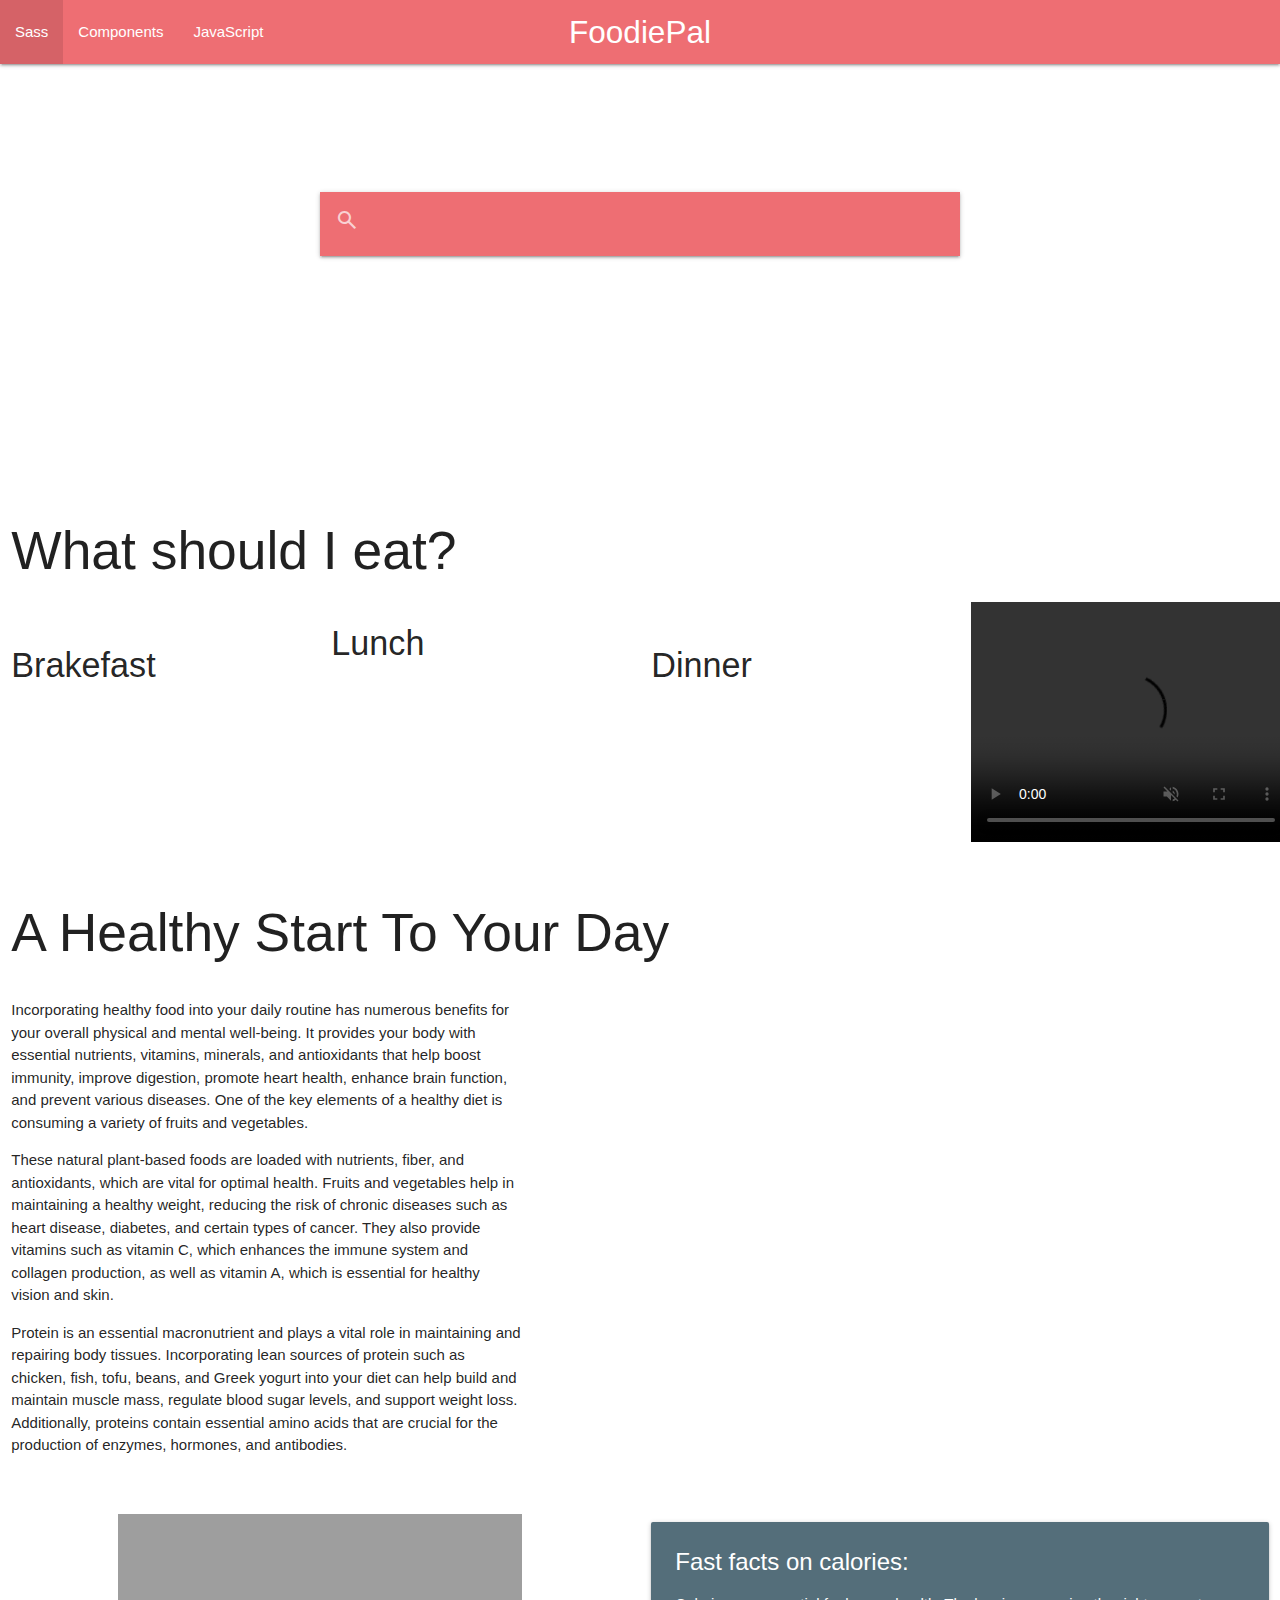
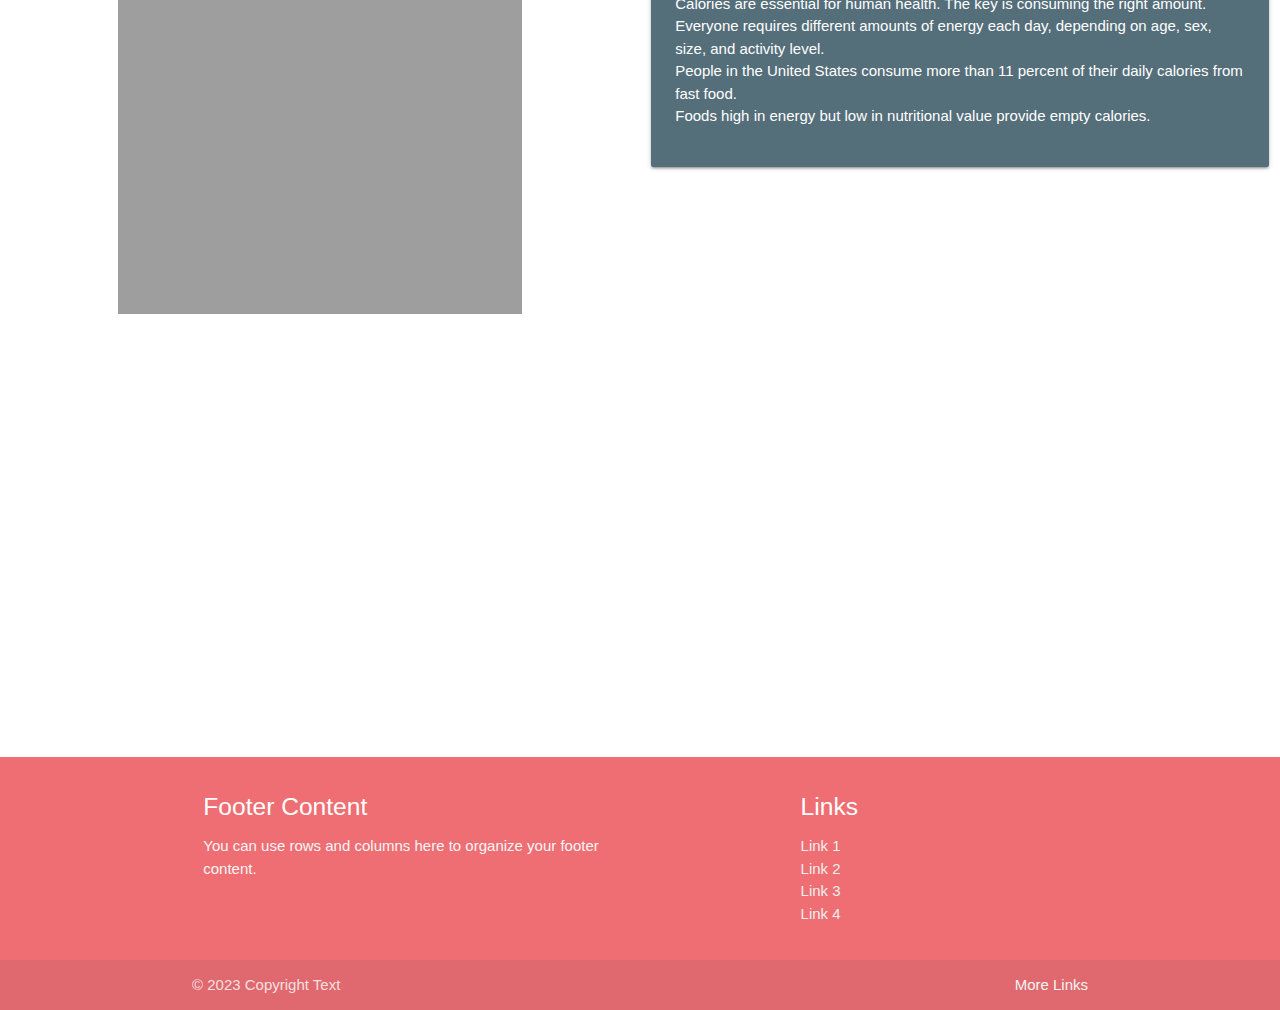
==== index.html @ bba94188 "fixed html mistake when push" ====
<!DOCTYPE html>
<html lang="en">
  <head>
    <meta charset="UTF-8" />
    <meta http-equiv="X-UA-Compatible" content="IE=edge" />
    <meta name="viewport" content="width=device-width, initial-scale=1.0" />
    <title>FoodiePal</title>
    <link
      rel="stylesheet"
      href="https://cdnjs.cloudflare.com/ajax/libs/materialize/1.0.0/css/materialize.min.css"
    />
    <link rel="stylesheet" href="https://fonts.googleapis.com/css2?family=Material+Symbols+Outlined:opsz,wght,FILL,GRAD@48,400,0,0" />
    <link
      rel="stylesheet"
      href="https://cdn.jsdelivr.net/npm/uikit@3.16.22/dist/css/uikit.min.css"
    />
    <link rel="stylesheet" href="./assets/css/style.css" />
  </head>
  <body>
    <!-- Header -->
    <header>
      <nav>
        <div class="nav-wrapper">
          <a href="#" class="brand-logo center">FoodiePal</a>
          <ul id="nav-mobile" class="left hide-on-med-and-down">
            <li><a href="sass.html">Sass</a></li>
            <li><a href="badges.html">Components</a></li>
            <li><a href="collapsible.html">JavaScript</a></li>
          </ul>
        </div>
      </nav>

    </header>
    <!-- Main -->
    <main>
     
      
<!-- Parallax number 1 -->
    <div class="parallax">
      <section class="custom-container">
        <div class="nav-container">
            <nav>
              <div class="nav-wrapper">
                <form>
                  <div class="input-field">
                    <input id="search" type="search" required>
                    <label class="label-icon" for="search"><i class="material-icons"><span class="material-symbols-outlined">
                      search
                      </span></i></label>
                    <i class="material-icons"><span class="material-symbols-outlined">
                      close
                      </span></i>
                  </div>
                </form>
              </div>
            </nav>
          </div>           
          </section>
    </div>
    <br>


<!-- Video -->
<article class="row custom-container-video">
  <div class="col s12 card-title">
    <h2>What should I eat?</h2>
  </div>

  
    <div class="col l3 ">
    <div class="card-image card-small">
      <a href="https://www.simplyrecipes.com/search?q=omelet"><img src="./assets/image/egg-omelette-with-peppers-2021-12-11-01-07-14-utc.jpg" alt=""></a>
    </div> 
    <div class="card-title">
    <h4>Brakefast</h4>   
  </div>  
    </div>

    <div class="col l3 ">
      <div class="card-title">
        <h4>Lunch</h4>   
      </div>
      <div class="card-image card-small">
        <a href="https://www.simplyrecipes.com/search?q=grilled+chicken+bowl+"><img src="./assets/image/grain-and-grilled-chicken-bowl-for-lunch-2023-03-28-22-58-30-utc.jpg" alt=""></a>
      </div>        
      </div>

    <div class="col l3 ">
      <div class="card-image card-small">
        <a href="https://www.simplyrecipes.com/search?q=chana+masala"><img src="./assets/image/chana-masala-chole-choley-2021-08-28-07-00-50-utc.jpg" alt=""></a>
      </div>
      <div class="card-title">
        <h4>Dinner</h4>   
      </div>
      </div>
      
  <div class="col l3">
    <video width="320" height="240" autoplay muted controls loop>
      <source src="./assets/video/video_preview_h264.mp4" type="video/mp4">
    Your browser does not support the video tag.
    </video>
  </div>
  </article>

    <!-- Article Healthy Food -->
<article class="row">
  <div class="col s12">
    <h2>A Healthy Start To Your Day</h2>
  </div>
  <div class="col s5">
    <p> Incorporating healthy food into your daily routine has numerous benefits for your overall physical and mental well-being. It provides your body with essential nutrients, vitamins, minerals, and antioxidants that help boost immunity, improve digestion, promote heart health, enhance brain function, and prevent various diseases. One of the key elements of a healthy diet is consuming a variety of fruits and vegetables.</p> 
      <p>These natural plant-based foods are loaded with nutrients, fiber, and antioxidants, which are vital for optimal health. Fruits and vegetables help in maintaining a healthy weight, reducing the risk of chronic diseases such as heart disease, diabetes, and certain types of cancer. They also provide vitamins such as vitamin C, which enhances the immune system and collagen production, as well as vitamin A, which is essential for healthy vision and skin.</p>
      
      <p>Protein is an essential macronutrient and plays a vital role in maintaining and repairing body tissues. Incorporating lean sources of protein such as chicken, fish, tofu, beans, and Greek yogurt into your diet can help build and maintain muscle mass, regulate blood sugar levels, and support weight loss. Additionally, proteins contain essential amino acids that are crucial for the production of enzymes, hormones, and antibodies.</p>
  </div>
  <div class="col s6">
<img src="./assets/image/healthy-food-varietes-of-green-healthy-food-veget-2022-12-11-23-53-23-utc.jpg" alt="">
  </div>
  
</article>

<br>

<!-- Carrousell Section -->
<section class="row custom-carrusell-container">
<div class="slider col s12 m4">
  <ul class="slides">
    <li>
      <img id="sliderImg1El" src="#"> <!-- random image -->
      <div class="caption center-align">
        <h2>Calories:</h2>
        <h3 id="calImg1El" class="light grey-text text-lighten-3">Here's our small slogan.</h3>
      </div>
    </li>
    <li>
      <img id="sliderImg2El" src="#"> <!-- random image -->
      <div class="caption left-align">
        <h2>Calories:</h2>
        <h3 id="calImg2El" class="light grey-text text-lighten-3">Here's our small slogan.</h3>
      </div>
    </li>
    <li>
      <img id="sliderImg3El" src="#"> <!-- random image -->
      <div class="caption right-align">
        <h2>Calories:</h2>
        <h3 id="calImg3El" class="light grey-text text-lighten-3">Here's our small slogan.</h3>
      </div>
    </li>
    <li>
      <img id="sliderImg4El" src="#"> <!-- random image -->
      <div class="caption center-align">
        <h2>Calories:</h2>
        <h3 id="calImg4El" class="light grey-text text-lighten-5">Here's our small slogan.</h3>
      </div>
    </li>
  </ul>
</div>


  <div class="col s12 m6 l6" >
    <div class="card blue-grey darken-1">
      <div class="card-content white-text">
        <span class="card-title">Fast facts on calories:</span>
        <ul>
          <li>Calories are essential for human health. The key is consuming the right amount.</li>
          <li>Everyone requires different amounts of energy each day, depending on age, sex, size, and activity level.</li>
          <li>People in the United States consume more than 11 percent of their daily calories from fast food.</li>
          <li>Foods high in energy but low in nutritional value provide empty calories.</li>
        </ul>
      </div>
     
    </div>
  </div>

</section>
 
<br>

<!-- Parallax number 2 -->
<div class="parallax2"></div>

<!-- Footer -->   

      <footer class="page-footer">
        <div class="container">
          <div class="row">
            <div class="col l6 s12">
              <h5 class="white-text">Footer Content</h5>
              <p class="grey-text text-lighten-4">You can use rows and columns here to organize your footer content.</p>
            </div>
            <div class="col l4 offset-l2 s12">
              <h5 class="white-text">Links</h5>
              <ul>
                <li><a class="grey-text text-lighten-3" href="#!">Link 1</a></li>
                <li><a class="grey-text text-lighten-3" href="#!">Link 2</a></li>
                <li><a class="grey-text text-lighten-3" href="#!">Link 3</a></li>
                <li><a class="grey-text text-lighten-3" href="#!">Link 4</a></li>
              </ul>
            </div>
          </div>
        </div>
        <div class="footer-copyright">
          <div class="container">
          © 2023 Copyright Text
          <a class="grey-text text-lighten-4 right" href="#!">More Links</a>
          </div>
        </div>
      </footer>    

    <!--JavaScript-->
    <script src="https://cdnjs.cloudflare.com/ajax/libs/materialize/1.0.0/js/materialize.min.js"></script>
    <script
      src="https://cdnjs.cloudflare.com/ajax/libs/jquery/3.7.0/jquery.min.js"
      integrity="sha512-3gJwYpMe3QewGELv8k/BX9vcqhryRdzRMxVfq6ngyWXwo03GFEzjsUm8Q7RZcHPHksttq7/GFoxjCVUjkjvPdw=="
      crossorigin="anonymous"
      referrerpolicy="no-referrer"
    ></script>
    <script src="./assets/js/jquery.js"></script>
  </body>
</html>
---- assets/css/style.css ----
.parallax {
  position: relative;
  background-image: url("../image/oktoberfest-food-sausage-beer-and-bretzel-2022-02-08-22-39-27-utc.jpg");  
  background-attachment: fixed;
  background-position: center;
  background-repeat: no-repeat;
  background-size: cover;
  min-height: 400px;
 
}
.parallax2 {
  
  background-image: url("../image/greek-village-salad-horiatiki-with-feta-cheese-ol-2021-08-28-02-42-04-utc.jpg");  
  background-attachment: fixed;
  background-position: center;
  background-repeat: no-repeat;
  background-size: cover;
  min-height: 400px;
}

.nav-container {
  width: 50%;
  position: absolute;
  z-index: 1;
  margin-top: 10%;
 
}

.custom-container {
  display: flex;
  justify-content: center;
  
  
}

.custom-carrusell-container{
  display: flex;
  flex-wrap: wrap;
  justify-content: center;
}




@media only screen and (max-device-width: 1366px) {
  .parallax-container {
    background-attachment: scroll;
  }
}
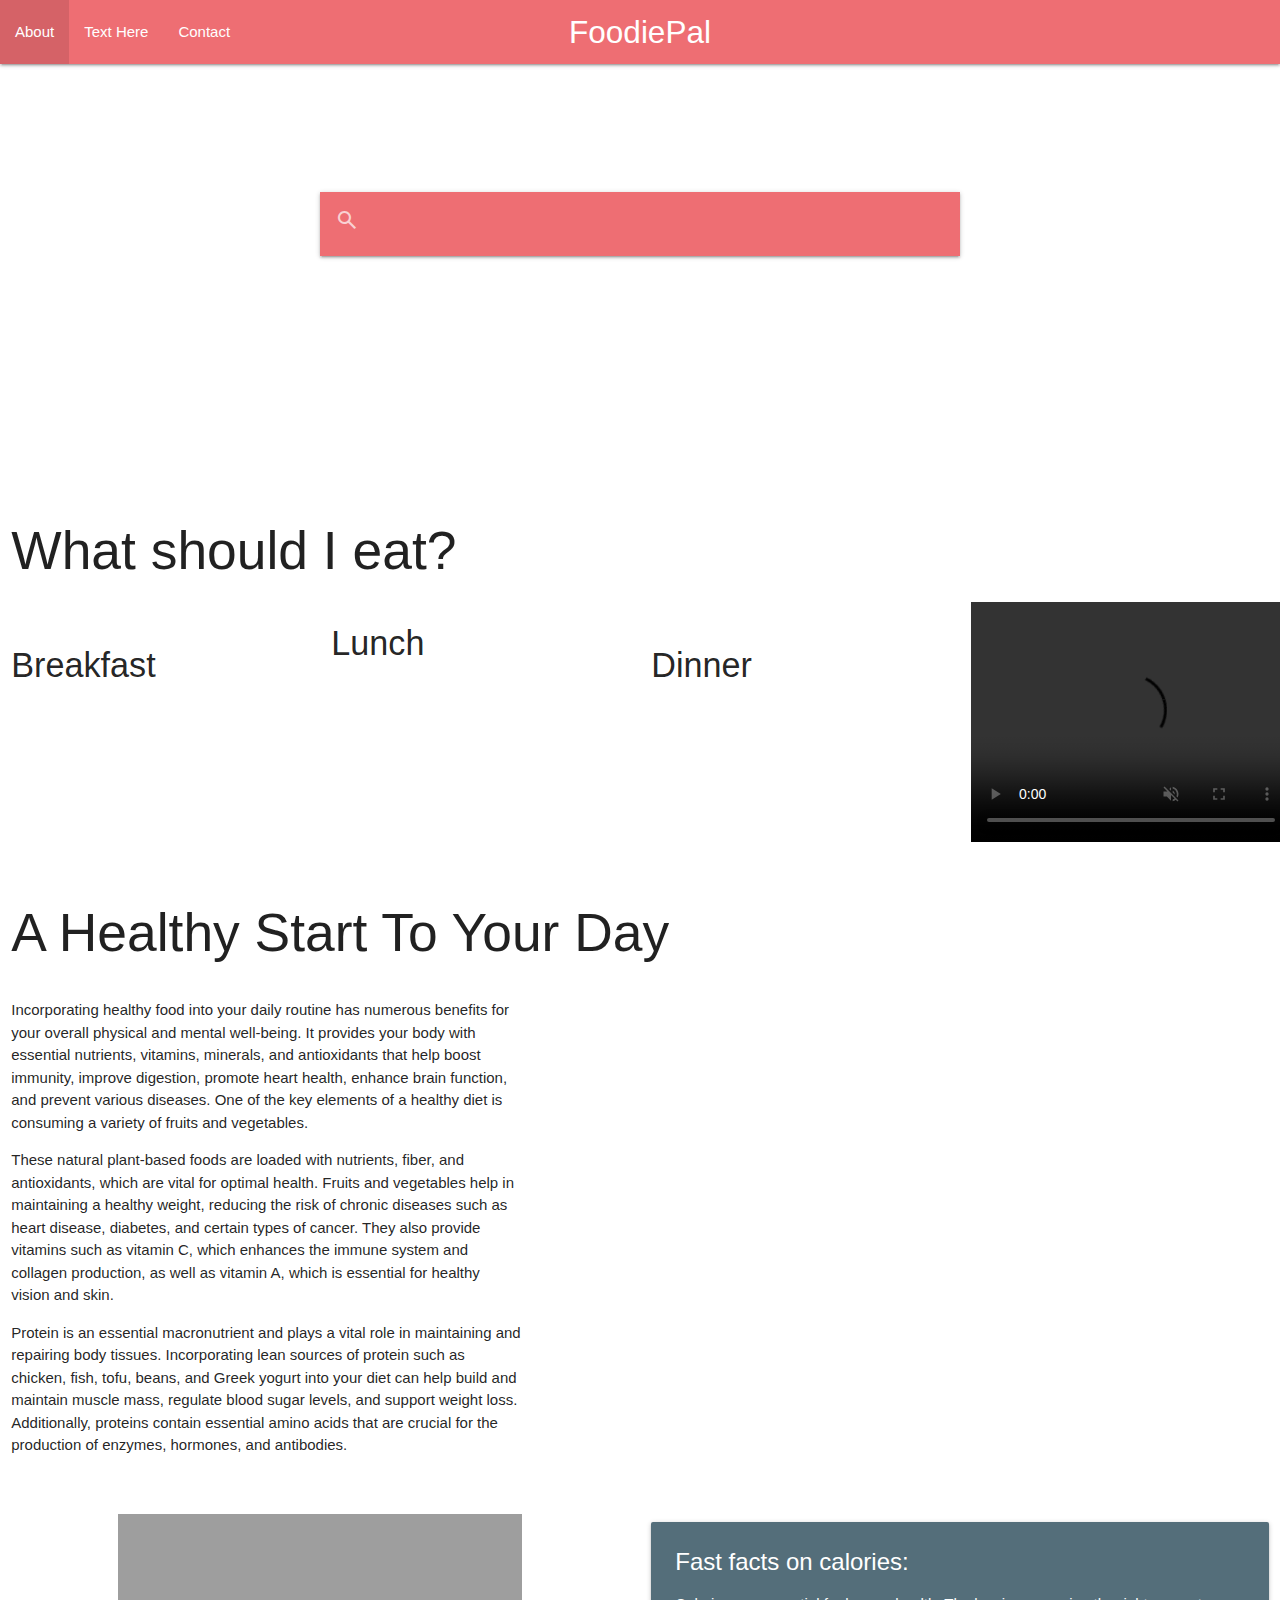
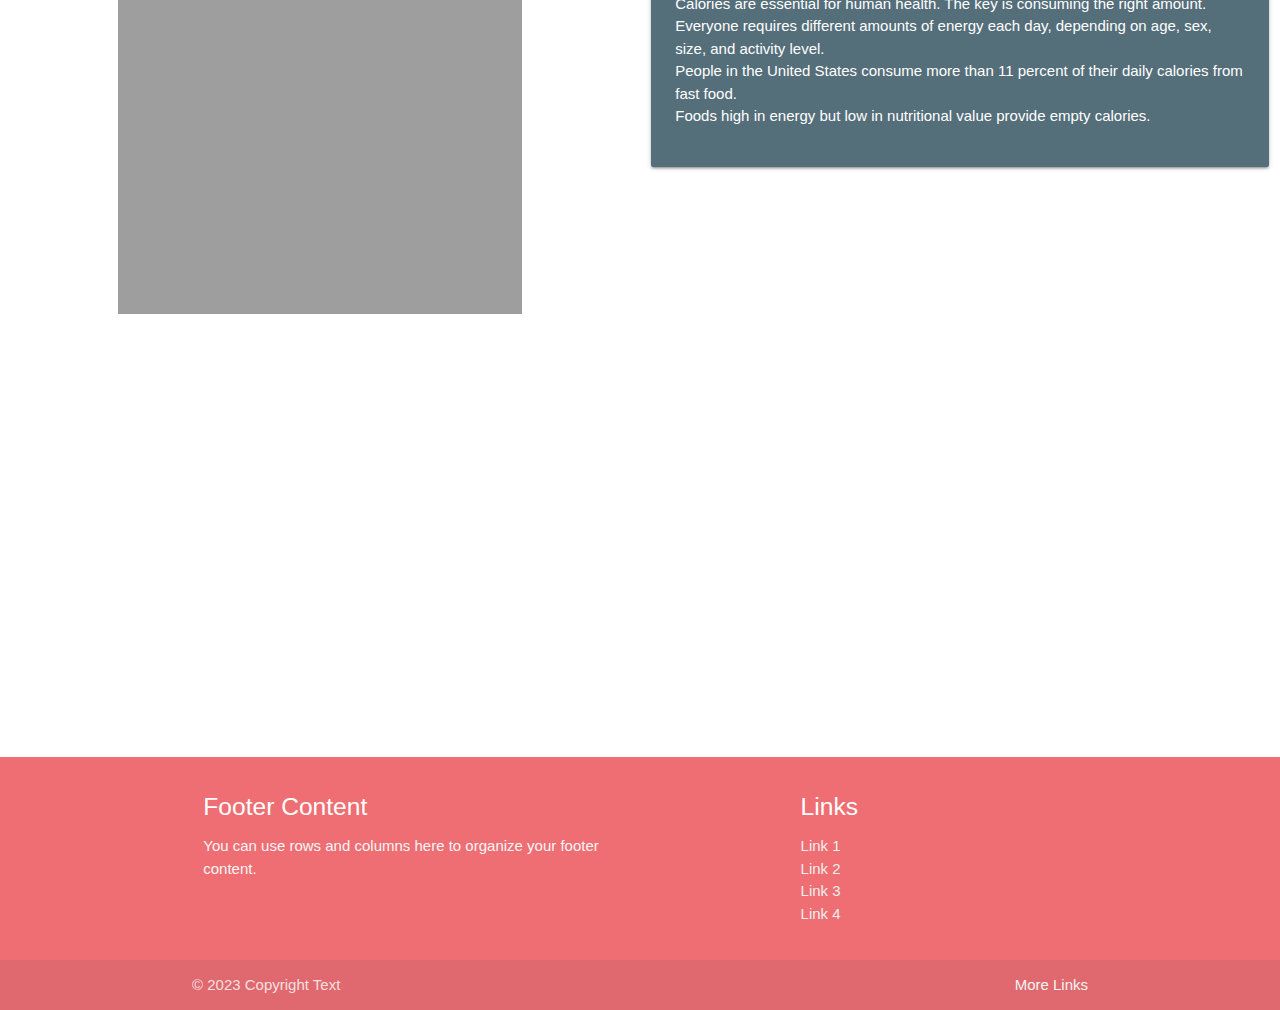
==== commit ab22e673: "save work" ====
--- a/index.html
+++ b/index.html
@@ -17,204 +17,205 @@
     <link rel="stylesheet" href="./assets/css/style.css" />
   </head>
   <body>
-    <!-- Header -->
-    <header>
-      <nav>
-        <div class="nav-wrapper">
-          <a href="#" class="brand-logo center">FoodiePal</a>
-          <ul id="nav-mobile" class="left hide-on-med-and-down">
-            <li><a href="sass.html">Sass</a></li>
-            <li><a href="badges.html">Components</a></li>
-            <li><a href="collapsible.html">JavaScript</a></li>
+      <!-- Header -->
+      <header>
+        <nav>
+          <div class="nav-wrapper">
+            <a href="#" class="brand-logo center">FoodiePal</a>
+            <ul id="nav-mobile" class="left hide-on-med-and-down">
+              <li><a href="about.html">About</a></li>
+              <li><a href="#">Text Here</a></li>
+              <li><a href="#contact">Contact</a></li>
+            </ul>
+          </div>
+        </nav>
+  
+      </header>
+      <!-- Main -->
+      <main>
+       
+        
+  <!-- Parallax number 1 -->
+      <div class="parallax">
+        <section class="custom-container">
+          <div class="nav-container">
+              <nav>
+                <div class="nav-wrapper">
+                  <form>
+                    <div class="input-field">
+                      <input id="search" type="search" required>
+                      <label class="label-icon" for="search"><i class="material-icons"><span class="material-symbols-outlined">
+                        search
+                        </span></i></label>
+                      <i class="material-icons"><span class="material-symbols-outlined">
+                        close
+                        </span></i>
+                    </div>
+                  </form>
+                </div>
+              </nav>
+            </div>           
+            </section>
+      </div>
+      <br>
+  
+  
+  <!-- Video -->
+  <article class="row custom-container-video">
+    <div class="col s12 card-title">
+      <h2>What should I eat?</h2>
+    </div>
+  
+    
+      <div class="col l3 ">
+      <div class="card-image card-small">
+        <a href="https://www.simplyrecipes.com/search?q=omelet"><img src="./assets/image/egg-omelette-with-peppers-2021-12-11-01-07-14-utc.jpg" alt=""></a>
+      </div> 
+      <div class="card-title">
+      <h4>Breakfast</h4>   
+    </div>  
+      </div>
+  
+      <div class="col l3 ">
+        <div class="card-title">
+          <h4>Lunch</h4>   
+        </div>
+        <div class="card-image card-small">
+          <a href="https://www.simplyrecipes.com/search?q=grilled+chicken+bowl+"><img src="./assets/image/grain-and-grilled-chicken-bowl-for-lunch-2023-03-28-22-58-30-utc.jpg" alt=""></a>
+        </div>        
+        </div>
+  
+      <div class="col l3 ">
+        <div class="card-image card-small">
+          <a href="https://www.simplyrecipes.com/search?q=chana+masala"><img src="./assets/image/chana-masala-chole-choley-2021-08-28-07-00-50-utc.jpg" alt=""></a>
+        </div>
+        <div class="card-title">
+          <h4>Dinner</h4>   
+        </div>
+        </div>
+        
+    <div class="col l3">
+      <video width="320" height="240" autoplay muted controls loop>
+        <source src="./assets/video/video_preview_h264.mp4" type="video/mp4">
+      Your browser does not support the video tag.
+      </video>
+    </div>
+    </article>
+  
+      <!-- Article Healthy Food -->
+  <article class="row">
+    <div class="col s12">
+      <h2>A Healthy Start To Your Day</h2>
+    </div>
+    <div class="col s5">
+      <p> Incorporating healthy food into your daily routine has numerous benefits for your overall physical and mental well-being. It provides your body with essential nutrients, vitamins, minerals, and antioxidants that help boost immunity, improve digestion, promote heart health, enhance brain function, and prevent various diseases. One of the key elements of a healthy diet is consuming a variety of fruits and vegetables.</p> 
+        <p>These natural plant-based foods are loaded with nutrients, fiber, and antioxidants, which are vital for optimal health. Fruits and vegetables help in maintaining a healthy weight, reducing the risk of chronic diseases such as heart disease, diabetes, and certain types of cancer. They also provide vitamins such as vitamin C, which enhances the immune system and collagen production, as well as vitamin A, which is essential for healthy vision and skin.</p>
+        
+        <p>Protein is an essential macronutrient and plays a vital role in maintaining and repairing body tissues. Incorporating lean sources of protein such as chicken, fish, tofu, beans, and Greek yogurt into your diet can help build and maintain muscle mass, regulate blood sugar levels, and support weight loss. Additionally, proteins contain essential amino acids that are crucial for the production of enzymes, hormones, and antibodies.</p>
+    </div>
+    <div class="col s6">
+  <img src="./assets/image/healthy-food-varietes-of-green-healthy-food-veget-2022-12-11-23-53-23-utc.jpg" alt="">
+    </div>
+    
+  </article>
+  
+  <br>
+  
+  <!-- Carrousell Section -->
+  <section class="row custom-carrusell-container">
+  <div class="slider col s12 m4">
+    <ul class="slides">
+      <li>
+        <img id="sliderImg1El" src="#"> <!-- random image -->
+        <div class="caption center-align">
+          <h2>Calories:</h2>
+          <h3 id="calImg1El" class="light grey-text text-lighten-3">Here's our small slogan.</h3>
+        </div>
+      </li>
+      <li>
+        <img id="sliderImg2El" src="#"> <!-- random image -->
+        <div class="caption left-align">
+          <h2>Calories:</h2>
+          <h3 id="calImg2El" class="light grey-text text-lighten-3">Here's our small slogan.</h3>
+        </div>
+      </li>
+      <li>
+        <img id="sliderImg3El" src="#"> <!-- random image -->
+        <div class="caption right-align">
+          <h2>Calories:</h2>
+          <h3 id="calImg3El" class="light grey-text text-lighten-3">Here's our small slogan.</h3>
+        </div>
+      </li>
+      <li>
+        <img id="sliderImg4El" src="#"> <!-- random image -->
+        <div class="caption center-align">
+          <h2>Calories:</h2>
+          <h3 id="calImg4El" class="light grey-text text-lighten-5">Here's our small slogan.</h3>
+        </div>
+      </li>
+    </ul>
+  </div>
+  
+  
+    <div class="col s12 m6 l6" >
+      <div class="card blue-grey darken-1">
+        <div class="card-content white-text">
+          <span class="card-title">Fast facts on calories:</span>
+          <ul>
+            <li>Calories are essential for human health. The key is consuming the right amount.</li>
+            <li>Everyone requires different amounts of energy each day, depending on age, sex, size, and activity level.</li>
+            <li>People in the United States consume more than 11 percent of their daily calories from fast food.</li>
+            <li>Foods high in energy but low in nutritional value provide empty calories.</li>
           </ul>
         </div>
-      </nav>
-
-    </header>
-    <!-- Main -->
-    <main>
-     
-      
-<!-- Parallax number 1 -->
-    <div class="parallax">
-      <section class="custom-container">
-        <div class="nav-container">
-            <nav>
-              <div class="nav-wrapper">
-                <form>
-                  <div class="input-field">
-                    <input id="search" type="search" required>
-                    <label class="label-icon" for="search"><i class="material-icons"><span class="material-symbols-outlined">
-                      search
-                      </span></i></label>
-                    <i class="material-icons"><span class="material-symbols-outlined">
-                      close
-                      </span></i>
-                  </div>
-                </form>
+       
+      </div>
+    </div>
+  
+  </section>
+   
+  <br>
+  
+  <!-- Parallax number 2 -->
+  <div class="parallax2"></div>
+  
+  <!-- Footer -->   
+  
+        <footer class="page-footer">
+          <div class="container">
+            <div class="row">
+              <div class="col l6 s12">
+                <h5 class="white-text">Footer Content</h5>
+                <p class="grey-text text-lighten-4">You can use rows and columns here to organize your footer content.</p>
               </div>
-            </nav>
-          </div>           
-          </section>
-    </div>
-    <br>
-
-
-<!-- Video -->
-<article class="row custom-container-video">
-  <div class="col s12 card-title">
-    <h2>What should I eat?</h2>
-  </div>
-
-  
-    <div class="col l3 ">
-    <div class="card-image card-small">
-      <a href="https://www.simplyrecipes.com/search?q=omelet"><img src="./assets/image/egg-omelette-with-peppers-2021-12-11-01-07-14-utc.jpg" alt=""></a>
-    </div> 
-    <div class="card-title">
-    <h4>Brakefast</h4>   
-  </div>  
-    </div>
-
-    <div class="col l3 ">
-      <div class="card-title">
-        <h4>Lunch</h4>   
-      </div>
-      <div class="card-image card-small">
-        <a href="https://www.simplyrecipes.com/search?q=grilled+chicken+bowl+"><img src="./assets/image/grain-and-grilled-chicken-bowl-for-lunch-2023-03-28-22-58-30-utc.jpg" alt=""></a>
-      </div>        
-      </div>
-
-    <div class="col l3 ">
-      <div class="card-image card-small">
-        <a href="https://www.simplyrecipes.com/search?q=chana+masala"><img src="./assets/image/chana-masala-chole-choley-2021-08-28-07-00-50-utc.jpg" alt=""></a>
-      </div>
-      <div class="card-title">
-        <h4>Dinner</h4>   
-      </div>
-      </div>
-      
-  <div class="col l3">
-    <video width="320" height="240" autoplay muted controls loop>
-      <source src="./assets/video/video_preview_h264.mp4" type="video/mp4">
-    Your browser does not support the video tag.
-    </video>
-  </div>
-  </article>
-
-    <!-- Article Healthy Food -->
-<article class="row">
-  <div class="col s12">
-    <h2>A Healthy Start To Your Day</h2>
-  </div>
-  <div class="col s5">
-    <p> Incorporating healthy food into your daily routine has numerous benefits for your overall physical and mental well-being. It provides your body with essential nutrients, vitamins, minerals, and antioxidants that help boost immunity, improve digestion, promote heart health, enhance brain function, and prevent various diseases. One of the key elements of a healthy diet is consuming a variety of fruits and vegetables.</p> 
-      <p>These natural plant-based foods are loaded with nutrients, fiber, and antioxidants, which are vital for optimal health. Fruits and vegetables help in maintaining a healthy weight, reducing the risk of chronic diseases such as heart disease, diabetes, and certain types of cancer. They also provide vitamins such as vitamin C, which enhances the immune system and collagen production, as well as vitamin A, which is essential for healthy vision and skin.</p>
-      
-      <p>Protein is an essential macronutrient and plays a vital role in maintaining and repairing body tissues. Incorporating lean sources of protein such as chicken, fish, tofu, beans, and Greek yogurt into your diet can help build and maintain muscle mass, regulate blood sugar levels, and support weight loss. Additionally, proteins contain essential amino acids that are crucial for the production of enzymes, hormones, and antibodies.</p>
-  </div>
-  <div class="col s6">
-<img src="./assets/image/healthy-food-varietes-of-green-healthy-food-veget-2022-12-11-23-53-23-utc.jpg" alt="">
-  </div>
-  
-</article>
-
-<br>
-
-<!-- Carrousell Section -->
-<section class="row custom-carrusell-container">
-<div class="slider col s12 m4">
-  <ul class="slides">
-    <li>
-      <img id="sliderImg1El" src="#"> <!-- random image -->
-      <div class="caption center-align">
-        <h2>Calories:</h2>
-        <h3 id="calImg1El" class="light grey-text text-lighten-3">Here's our small slogan.</h3>
-      </div>
-    </li>
-    <li>
-      <img id="sliderImg2El" src="#"> <!-- random image -->
-      <div class="caption left-align">
-        <h2>Calories:</h2>
-        <h3 id="calImg2El" class="light grey-text text-lighten-3">Here's our small slogan.</h3>
-      </div>
-    </li>
-    <li>
-      <img id="sliderImg3El" src="#"> <!-- random image -->
-      <div class="caption right-align">
-        <h2>Calories:</h2>
-        <h3 id="calImg3El" class="light grey-text text-lighten-3">Here's our small slogan.</h3>
-      </div>
-    </li>
-    <li>
-      <img id="sliderImg4El" src="#"> <!-- random image -->
-      <div class="caption center-align">
-        <h2>Calories:</h2>
-        <h3 id="calImg4El" class="light grey-text text-lighten-5">Here's our small slogan.</h3>
-      </div>
-    </li>
-  </ul>
-</div>
-
-
-  <div class="col s12 m6 l6" >
-    <div class="card blue-grey darken-1">
-      <div class="card-content white-text">
-        <span class="card-title">Fast facts on calories:</span>
-        <ul>
-          <li>Calories are essential for human health. The key is consuming the right amount.</li>
-          <li>Everyone requires different amounts of energy each day, depending on age, sex, size, and activity level.</li>
-          <li>People in the United States consume more than 11 percent of their daily calories from fast food.</li>
-          <li>Foods high in energy but low in nutritional value provide empty calories.</li>
-        </ul>
-      </div>
-     
-    </div>
-  </div>
-
-</section>
- 
-<br>
-
-<!-- Parallax number 2 -->
-<div class="parallax2"></div>
-
-<!-- Footer -->   
-
-      <footer class="page-footer">
-        <div class="container">
-          <div class="row">
-            <div class="col l6 s12">
-              <h5 class="white-text">Footer Content</h5>
-              <p class="grey-text text-lighten-4">You can use rows and columns here to organize your footer content.</p>
-            </div>
-            <div class="col l4 offset-l2 s12">
-              <h5 class="white-text">Links</h5>
-              <ul>
-                <li><a class="grey-text text-lighten-3" href="#!">Link 1</a></li>
-                <li><a class="grey-text text-lighten-3" href="#!">Link 2</a></li>
-                <li><a class="grey-text text-lighten-3" href="#!">Link 3</a></li>
-                <li><a class="grey-text text-lighten-3" href="#!">Link 4</a></li>
-              </ul>
+              <div class="col l4 offset-l2 s12">
+                <h5 class="white-text">Links</h5>
+                <ul>
+                  <li><a class="grey-text text-lighten-3" href="#!">Link 1</a></li>
+                  <li><a class="grey-text text-lighten-3" href="#!">Link 2</a></li>
+                  <li><a class="grey-text text-lighten-3" href="#!">Link 3</a></li>
+                  <li><a class="grey-text text-lighten-3" href="#!">Link 4</a></li>
+                </ul>
+              </div>
             </div>
           </div>
-        </div>
-        <div class="footer-copyright">
-          <div class="container">
-          © 2023 Copyright Text
-          <a class="grey-text text-lighten-4 right" href="#!">More Links</a>
+          <div class="footer-copyright">
+            <div class="container">
+            © 2023 Copyright Text
+            <a class="grey-text text-lighten-4 right" href="#!">More Links</a>
+            </div>
           </div>
-        </div>
-      </footer>    
-
-    <!--JavaScript-->
-    <script src="https://cdnjs.cloudflare.com/ajax/libs/materialize/1.0.0/js/materialize.min.js"></script>
-    <script
-      src="https://cdnjs.cloudflare.com/ajax/libs/jquery/3.7.0/jquery.min.js"
-      integrity="sha512-3gJwYpMe3QewGELv8k/BX9vcqhryRdzRMxVfq6ngyWXwo03GFEzjsUm8Q7RZcHPHksttq7/GFoxjCVUjkjvPdw=="
-      crossorigin="anonymous"
-      referrerpolicy="no-referrer"
-    ></script>
-    <script src="./assets/js/jquery.js"></script>
+        </footer>    
+  
+      <!--JavaScript-->
+      <script src="https://cdnjs.cloudflare.com/ajax/libs/materialize/1.0.0/js/materialize.min.js"></script>
+      <script
+        src="https://cdnjs.cloudflare.com/ajax/libs/jquery/3.7.0/jquery.min.js"
+        integrity="sha512-3gJwYpMe3QewGELv8k/BX9vcqhryRdzRMxVfq6ngyWXwo03GFEzjsUm8Q7RZcHPHksttq7/GFoxjCVUjkjvPdw=="
+        crossorigin="anonymous"
+        referrerpolicy="no-referrer"
+      ></script>
+      <script src="./assets/js/jquery.js"></script>
+      <script src="./assets/js/script.js"></script>
   </body>
 </html>
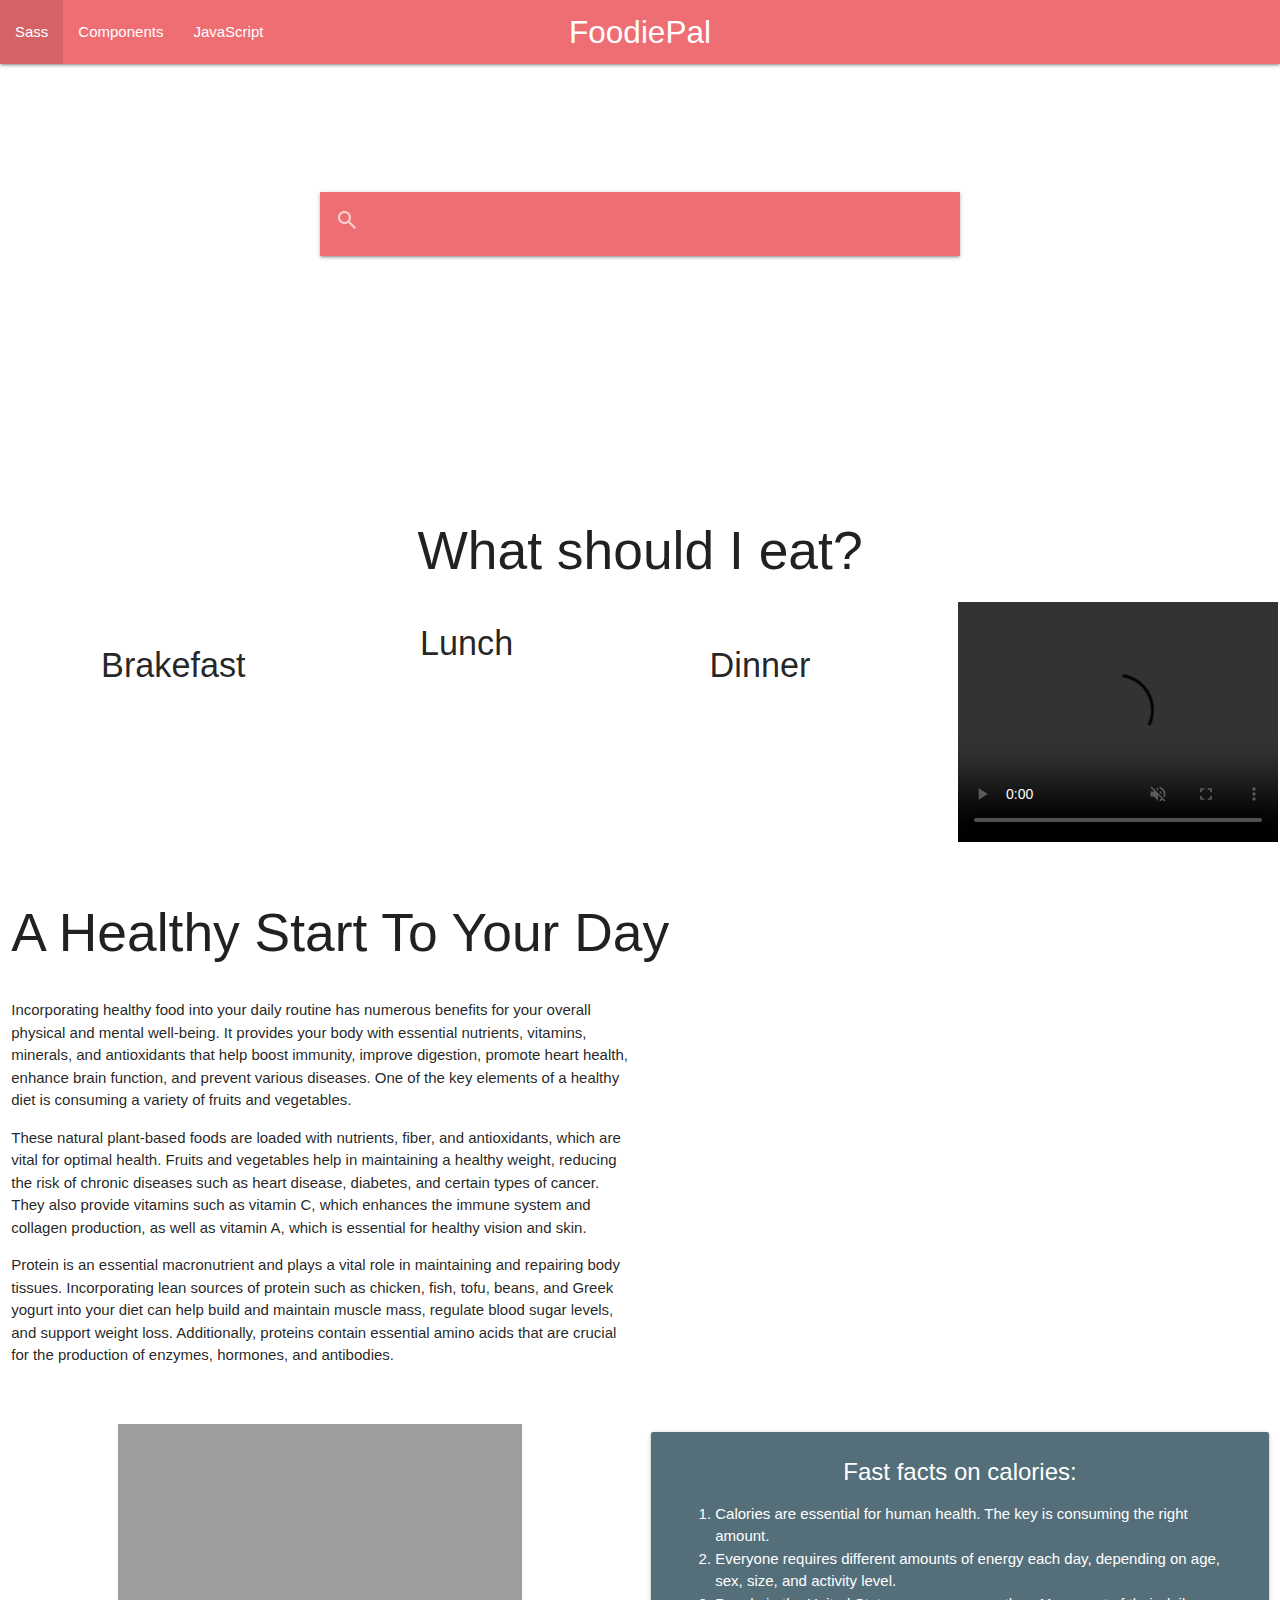
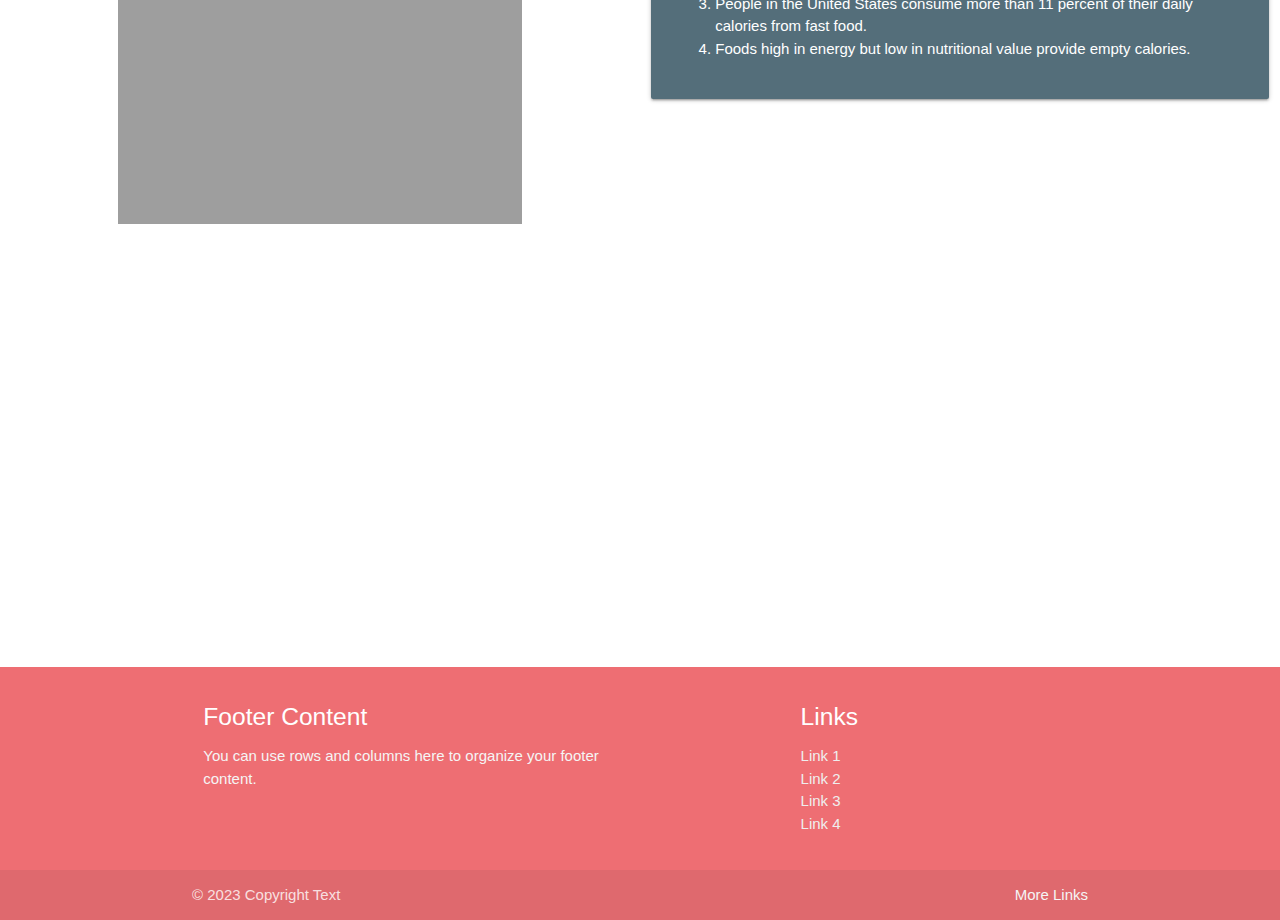
==== commit 8ad04b04: "Merge pull request #22 from JulioBermudez/feature/jb" ====
--- a/index.html
+++ b/index.html
@@ -2,14 +2,17 @@
 <html lang="en">
   <head>
     <meta charset="UTF-8" />
-    <meta http-equiv="X-UA-Compatible" content="IE=edge" />
+    <meta http-equiv="X-UA-Compatible" content="IE=,chrome=1" />
     <meta name="viewport" content="width=device-width, initial-scale=1.0" />
     <title>FoodiePal</title>
     <link
       rel="stylesheet"
       href="https://cdnjs.cloudflare.com/ajax/libs/materialize/1.0.0/css/materialize.min.css"
     />
-    <link rel="stylesheet" href="https://fonts.googleapis.com/css2?family=Material+Symbols+Outlined:opsz,wght,FILL,GRAD@48,400,0,0" />
+    <link
+      rel="stylesheet"
+      href="https://fonts.googleapis.com/css2?family=Material+Symbols+Outlined:opsz,wght,FILL,GRAD@48,400,0,0"
+    />
     <link
       rel="stylesheet"
       href="https://cdn.jsdelivr.net/npm/uikit@3.16.22/dist/css/uikit.min.css"
@@ -17,205 +20,468 @@
     <link rel="stylesheet" href="./assets/css/style.css" />
   </head>
   <body>
-      <!-- Header -->
-      <header>
-        <nav>
-          <div class="nav-wrapper">
-            <a href="#" class="brand-logo center">FoodiePal</a>
-            <ul id="nav-mobile" class="left hide-on-med-and-down">
-              <li><a href="about.html">About</a></li>
-              <li><a href="#">Text Here</a></li>
-              <li><a href="#contact">Contact</a></li>
-            </ul>
-          </div>
-        </nav>
-  
-      </header>
-      <!-- Main -->
-      <main>
-       
-        
-  <!-- Parallax number 1 -->
+    <!-- Header -->
+    <header>
+      <nav>
+        <div class="nav-wrapper">
+          <a href="./index.html" class="brand-logo center">FoodiePal</a>
+          <ul id="nav-mobile" class="left hide-on-med-and-down">
+            <li><a href="sass.html">Sass</a></li>
+            <li><a href="badges.html">Components</a></li>
+            <li><a href="collapsible.html">JavaScript</a></li>
+          </ul>
+        </div>
+      </nav>
+    </header>
+    <!-- Main -->
+    <main>
+      <!-- Parallax number 1 -->
       <div class="parallax">
         <section class="custom-container">
-          <div class="nav-container">
-              <nav>
-                <div class="nav-wrapper">
-                  <form>
-                    <div class="input-field">
-                      <input id="search" type="search" required>
-                      <label class="label-icon" for="search"><i class="material-icons"><span class="material-symbols-outlined">
-                        search
-                        </span></i></label>
-                      <i class="material-icons"><span class="material-symbols-outlined">
-                        close
-                        </span></i>
-                    </div>
-                  </form>
-                </div>
-              </nav>
-            </div>           
-            </section>
+          <div class="nav-container container">
+            <nav>
+              <div class="nav-wrapper">
+                <form id="formId">
+                  <div class="input-field">
+                    <input id="inputTxt" type="search" required />
+                    <label class="label-icon" for="search"
+                      ><i class="material-icons"
+                        ><span class="material-symbols-outlined">
+                          search
+                        </span></i
+                      ></label
+                    >
+                    <i class="material-icons"
+                      ><span class="material-symbols-outlined"> close </span></i
+                    >
+                  </div>
+                </form>
+              </div>
+            </nav>
+          </div>
+        </section>
       </div>
-      <br>
-  
-  
-  <!-- Video -->
-  <article class="row custom-container-video">
-    <div class="col s12 card-title">
-      <h2>What should I eat?</h2>
-    </div>
-  
-    
-      <div class="col l3 ">
-      <div class="card-image card-small">
-        <a href="https://www.simplyrecipes.com/search?q=omelet"><img src="./assets/image/egg-omelette-with-peppers-2021-12-11-01-07-14-utc.jpg" alt=""></a>
-      </div> 
-      <div class="card-title">
-      <h4>Breakfast</h4>   
-    </div>  
+      <br />
+
+      <!-- Video with 3 cards-->
+      <article class="row custom-container-video hide-container">
+        <div class="col s12 m12 l12 xl12 card-title">
+          <h2>What should I eat?</h2>
+        </div>
+
+        <div class="container col s12 m3 l3 xl3">
+          <div class="card-image card-small">
+            <a href="https://www.simplyrecipes.com/search?q=omelet"
+              ><img
+                src="./assets/image/egg-omelette-with-peppers-2021-12-11-01-07-14-utc.jpg"
+                alt=""
+            /></a>
+          </div>
+          <div class="card-title">
+            <h4>Brakefast</h4>
+          </div>
+        </div>
+
+        <div class="container col s12 m3 l3 xl2">
+          <div class="card-title">
+            <h4>Lunch</h4>
+          </div>
+          <div class="card-image card-small">
+            <a
+              href="https://www.simplyrecipes.com/search?q=grilled+chicken+bowl+"
+              ><img
+                src="./assets/image/grain-and-grilled-chicken-bowl-for-lunch-2023-03-28-22-58-30-utc.jpg"
+                alt=""
+            /></a>
+          </div>
+        </div>
+
+        <div class="container col s12 m3 l3 xl3">
+          <div class="card-image card-small">
+            <a href="https://www.simplyrecipes.com/search?q=chana+masala"
+              ><img
+                src="./assets/image/chana-masala-chole-choley-2021-08-28-07-00-50-utc.jpg"
+                alt=""
+            /></a>
+          </div>
+          <div class="card-title">
+            <h4>Dinner</h4>
+          </div>
+        </div>
+
+        <div class="container col s10 m3 l3 xl3">
+          <video width="320" height="240" autoplay muted controls loop>
+            <source
+              src="./assets/video/video_preview_h264.mp4"
+              type="video/mp4"
+            />
+            Your browser does not support the video tag.
+          </video>
+        </div>
+      </article>
+
+      <!-- Article Healthy Food -->
+      <article class="row hide-container">
+        <div class="col s12 m12 l12 xl12">
+          <h2>A Healthy Start To Your Day</h2>
+        </div>
+        <div class="col s12 m12 l12 xl6">
+          <p>
+            Incorporating healthy food into your daily routine has numerous
+            benefits for your overall physical and mental well-being. It
+            provides your body with essential nutrients, vitamins, minerals, and
+            antioxidants that help boost immunity, improve digestion, promote
+            heart health, enhance brain function, and prevent various diseases.
+            One of the key elements of a healthy diet is consuming a variety of
+            fruits and vegetables.
+          </p>
+          <p>
+            These natural plant-based foods are loaded with nutrients, fiber,
+            and antioxidants, which are vital for optimal health. Fruits and
+            vegetables help in maintaining a healthy weight, reducing the risk
+            of chronic diseases such as heart disease, diabetes, and certain
+            types of cancer. They also provide vitamins such as vitamin C, which
+            enhances the immune system and collagen production, as well as
+            vitamin A, which is essential for healthy vision and skin.
+          </p>
+
+          <p>
+            Protein is an essential macronutrient and plays a vital role in
+            maintaining and repairing body tissues. Incorporating lean sources
+            of protein such as chicken, fish, tofu, beans, and Greek yogurt into
+            your diet can help build and maintain muscle mass, regulate blood
+            sugar levels, and support weight loss. Additionally, proteins
+            contain essential amino acids that are crucial for the production of
+            enzymes, hormones, and antibodies.
+          </p>
+        </div>
+        <div class="col s12 m12 l12 xl6">
+          <img
+            src="./assets/image/healthy-food-varietes-of-green-healthy-food-veget-2022-12-11-23-53-23-utc.jpg"
+            alt=""
+          />
+        </div>
+      </article>
+
+      <br />
+
+      <!-- Carrousell Section -->
+      <section class="row custom-carrusell-container hide-container">
+        <div class="slider col s12 m4 l4 xl4">
+          <ul class="slides">
+            <li>
+              <img id="sliderImg1El" src="#" />
+              <!-- random image -->
+              <div class="caption center-align">
+                <h2>Calories:</h2>
+                <h3 id="calImg1El" class="light grey-text text-lighten-3">
+                  Here's our small slogan.
+                </h3>
+              </div>
+            </li>
+            <li>
+              <img id="sliderImg2El" src="#" />
+              <!-- random image -->
+              <div class="caption left-align">
+                <h2>Calories:</h2>
+                <h3 id="calImg2El" class="light grey-text text-lighten-3">
+                  Here's our small slogan.
+                </h3>
+              </div>
+            </li>
+            <li>
+              <img id="sliderImg3El" src="#" />
+              <!-- random image -->
+              <div class="caption right-align">
+                <h2>Calories:</h2>
+                <h3 id="calImg3El" class="light grey-text text-lighten-3">
+                  Here's our small slogan.
+                </h3>
+              </div>
+            </li>
+            <li>
+              <img id="sliderImg4El" src="#" />
+              <!-- random image -->
+              <div class="caption center-align">
+                <h2>Calories:</h2>
+                <h3 id="calImg4El" class="light grey-text text-lighten-5">
+                  Here's our small slogan.
+                </h3>
+              </div>
+            </li>
+          </ul>
+        </div>
+
+        <div class="col s12 m6 l6 xl6">
+          <div class="card blue-grey darken-1">
+            <div class="card-content white-text">
+              <span class="card-title">Fast facts on calories:</span>
+              <ol>
+                <li>
+                  Calories are essential for human health. The key is consuming
+                  the right amount.
+                </li>
+                <li>
+                  Everyone requires different amounts of energy each day,
+                  depending on age, sex, size, and activity level.
+                </li>
+                <li>
+                  People in the United States consume more than 11 percent of
+                  their daily calories from fast food.
+                </li>
+                <li>
+                  Foods high in energy but low in nutritional value provide
+                  empty calories.
+                </li>
+              </ol>
+            </div>
+          </div>
+        </div>
+      </section>
+
+      <br />
+
+      <!-- Hide Contain that will show after submit the search -->
+      <section id="card-container" class="row display-hide">
+        <div class="container col s12 m4 l3 xl2">
+          <div class="card-image card-small">
+            <img id="img-0" src="" alt="" />
+          </div>
+          <div class="card-title row">
+            <div class="col s12 margin-top">
+              <h4 id="name-0"></h4>
+            </div>
+            <ul class="col s12">
+              <li>
+                <h4>Cook Time: <span id="cookTime-0"></span></h4>
+              </li>
+            </ul>
+            <ul class="col s12">
+              <li>
+                <h4>Calories: <span id="calories-0"></span></h4>
+              </li>
+            </ul>
+            <ul class="col s12">
+              <li>
+                <h4>Servings: <span id="servings-0"></span></h4>
+              </li>
+            </ul>
+          </div>
+        </div>
+
+        <div class="container col s12 m4 l3 xl2">
+          <div class="card-image card-small">
+            <img id="img-1" src="" alt="" />
+          </div>
+          <div class="card-title row">
+            <div class="col s12 margin-top">
+              <h4 id="name-1"></h4>
+            </div>
+            <ul class="col s12">
+              <li>
+                <h4>Cook Time: <span id="cookTime-1"></span></h4>
+              </li>
+            </ul>
+            <ul class="col s12">
+              <li>
+                <h4>Calories: <span id="calories-1"></span></h4>
+              </li>
+            </ul>
+            <ul class="col s12">
+              <li>
+                <h4>Servings: <span id="servings-1"></span></h4>
+              </li>
+            </ul>
+          </div>
+        </div>
+
+        <div class="container col s12 m4 l3 xl2">
+          <div class="card-image card-small">
+            <img id="img-2" src="" alt="" />
+          </div>
+          <div class="card-title row">
+            <div class="col s12 margin-top">
+              <h4 id="name-2"></h4>
+            </div>
+            <ul class="col s12">
+              <li>
+                <h4>Cook Time: <span id="cookTime-2"></span></h4>
+              </li>
+            </ul>
+            <ul class="col s12">
+              <li>
+                <h4>Calories: <span id="calories-2"></span></h4>
+              </li>
+            </ul>
+            <ul class="col s12">
+              <li>
+                <h4>Servings: <span id="servings-2"></span></h4>
+              </li>
+            </ul>
+          </div>
+        </div>
+
+        <div class="container col s12 m4 l3 xl2">
+          <div class="card-image card-small">
+            <img id="img-3" src="" alt="" />
+          </div>
+          <div class="card-title row">
+            <div class="col s12 margin-top">
+              <h4 id="name-3"></h4>
+            </div>
+            <ul class="col s12">
+              <li>
+                <h4>Cook Time: <span id="cookTime-3"></span></h4>
+              </li>
+            </ul>
+            <ul class="col s12">
+              <li>
+                <h4>Calories: <span id="calories-3"></span></h4>
+              </li>
+            </ul>
+            <ul class="col s12">
+              <li>
+                <h4>Servings: <span id="servings-3"></span></h4>
+              </li>
+            </ul>
+          </div>
+        </div>
+
+        <div class="container col s12 m4 l3 xl2">
+          <div class="card-image card-small">
+            <img id="img-4" src="" alt="" />
+          </div>
+          <div class="card-title row">
+            <div class="col s12 margin-top">
+              <h4 id="name-4"></h4>
+            </div>
+            <ul class="col s12">
+              <li>
+                <h4>Cook Time: <span id="cookTime-4"></span></h4>
+              </li>
+            </ul>
+            <ul class="col s12">
+              <li>
+                <h4>Calories: <span id="calories-4"></span></h4>
+              </li>
+            </ul>
+            <ul class="col s12">
+              <li>
+                <h4>Servings: <span id="servings-4"></span></h4>
+              </li>
+            </ul>
+          </div>
+        </div>
+
+        <div class="container col s12 m4 l3 xl2">
+          <div class="card-image card-small">
+            <img id="img-5" src="" alt="" />
+          </div>
+          <div class="card-title row">
+            <div class="col s12 margin-top">
+              <h4 id="name-5"></h4>
+            </div>
+            <ul class="col s12">
+              <li>
+                <h4>Cook Time: <span id="cookTime-5"></span></h4>
+              </li>
+            </ul>
+            <ul class="col s12">
+              <li>
+                <h4>Calories: <span id="calories-5"></span></h4>
+              </li>
+            </ul>
+            <ul class="col s12">
+              <li>
+                <h4>Servings: <span id="servings-5"></span></h4>
+              </li>
+            </ul>
+          </div>
+        </div>
+      </section>
+
+      <section id="main-card-container" class="row container display-hide">
+        <div class="col s12">
+          <div class="card-image card-small">
+            <img id="imgBg-0" src="" alt="" />
+          </div>
+          <div class="card-title">
+            <div class="col s12 margin-top">
+              <h4 id="nameBg-0"></h4>
+            </div>
+            <ul class="col s4">
+              <li>Cook Time: <span id="cookTimeBg-0"></span></li>
+            </ul>
+            <ul class="col s4">
+              <li>Calories: <span id="caloriesBg-0"></span></li>
+            </ul>
+            <ul class="col s4">
+              <li>Servings: <span id="servingsBg-0"></span></li>
+            </ul>
+
+            <div class="row">
+              <h4>Ingredients:</h4>
+              <ol class="col s12" id="ingredientsList"></ol>
+            </div>
+
+            <br />
+
+            <article class="row">
+              <div class="col s12">
+                <h4 class="col s12">Description:</h4>
+                <p id="description"></p>
+              </div>
+              <div class="row right">
+                <h4 class="col s12">Steps:</h4>
+                <ol class="col s12" id="steps"></ol>
+              </div>
+            </article>
+          </div>
+        </div>
+      </section>
+      <!--------------------------------------------------------->
+
+      <!-- Parallax number 2 -->
+      <div class="parallax2 s12"></div>
+    </main>
+
+    <!-- Footer -->
+    <footer class="page-footer">
+      <div class="container">
+        <div class="row">
+          <div class="col l6 s12">
+            <h5 class="white-text">Footer Content</h5>
+            <p class="grey-text text-lighten-4">
+              You can use rows and columns here to organize your footer content.
+            </p>
+          </div>
+          <div class="col l4 offset-l2 s12">
+            <h5 class="white-text">Links</h5>
+            <ul>
+              <li><a class="grey-text text-lighten-3" href="#!">Link 1</a></li>
+              <li><a class="grey-text text-lighten-3" href="#!">Link 2</a></li>
+              <li><a class="grey-text text-lighten-3" href="#!">Link 3</a></li>
+              <li><a class="grey-text text-lighten-3" href="#!">Link 4</a></li>
+            </ul>
+          </div>
+        </div>
       </div>
-  
-      <div class="col l3 ">
-        <div class="card-title">
-          <h4>Lunch</h4>   
-        </div>
-        <div class="card-image card-small">
-          <a href="https://www.simplyrecipes.com/search?q=grilled+chicken+bowl+"><img src="./assets/image/grain-and-grilled-chicken-bowl-for-lunch-2023-03-28-22-58-30-utc.jpg" alt=""></a>
-        </div>        
-        </div>
-  
-      <div class="col l3 ">
-        <div class="card-image card-small">
-          <a href="https://www.simplyrecipes.com/search?q=chana+masala"><img src="./assets/image/chana-masala-chole-choley-2021-08-28-07-00-50-utc.jpg" alt=""></a>
-        </div>
-        <div class="card-title">
-          <h4>Dinner</h4>   
-        </div>
-        </div>
-        
-    <div class="col l3">
-      <video width="320" height="240" autoplay muted controls loop>
-        <source src="./assets/video/video_preview_h264.mp4" type="video/mp4">
-      Your browser does not support the video tag.
-      </video>
-    </div>
-    </article>
-  
-      <!-- Article Healthy Food -->
-  <article class="row">
-    <div class="col s12">
-      <h2>A Healthy Start To Your Day</h2>
-    </div>
-    <div class="col s5">
-      <p> Incorporating healthy food into your daily routine has numerous benefits for your overall physical and mental well-being. It provides your body with essential nutrients, vitamins, minerals, and antioxidants that help boost immunity, improve digestion, promote heart health, enhance brain function, and prevent various diseases. One of the key elements of a healthy diet is consuming a variety of fruits and vegetables.</p> 
-        <p>These natural plant-based foods are loaded with nutrients, fiber, and antioxidants, which are vital for optimal health. Fruits and vegetables help in maintaining a healthy weight, reducing the risk of chronic diseases such as heart disease, diabetes, and certain types of cancer. They also provide vitamins such as vitamin C, which enhances the immune system and collagen production, as well as vitamin A, which is essential for healthy vision and skin.</p>
-        
-        <p>Protein is an essential macronutrient and plays a vital role in maintaining and repairing body tissues. Incorporating lean sources of protein such as chicken, fish, tofu, beans, and Greek yogurt into your diet can help build and maintain muscle mass, regulate blood sugar levels, and support weight loss. Additionally, proteins contain essential amino acids that are crucial for the production of enzymes, hormones, and antibodies.</p>
-    </div>
-    <div class="col s6">
-  <img src="./assets/image/healthy-food-varietes-of-green-healthy-food-veget-2022-12-11-23-53-23-utc.jpg" alt="">
-    </div>
-    
-  </article>
-  
-  <br>
-  
-  <!-- Carrousell Section -->
-  <section class="row custom-carrusell-container">
-  <div class="slider col s12 m4">
-    <ul class="slides">
-      <li>
-        <img id="sliderImg1El" src="#"> <!-- random image -->
-        <div class="caption center-align">
-          <h2>Calories:</h2>
-          <h3 id="calImg1El" class="light grey-text text-lighten-3">Here's our small slogan.</h3>
-        </div>
-      </li>
-      <li>
-        <img id="sliderImg2El" src="#"> <!-- random image -->
-        <div class="caption left-align">
-          <h2>Calories:</h2>
-          <h3 id="calImg2El" class="light grey-text text-lighten-3">Here's our small slogan.</h3>
-        </div>
-      </li>
-      <li>
-        <img id="sliderImg3El" src="#"> <!-- random image -->
-        <div class="caption right-align">
-          <h2>Calories:</h2>
-          <h3 id="calImg3El" class="light grey-text text-lighten-3">Here's our small slogan.</h3>
-        </div>
-      </li>
-      <li>
-        <img id="sliderImg4El" src="#"> <!-- random image -->
-        <div class="caption center-align">
-          <h2>Calories:</h2>
-          <h3 id="calImg4El" class="light grey-text text-lighten-5">Here's our small slogan.</h3>
-        </div>
-      </li>
-    </ul>
-  </div>
-  
-  
-    <div class="col s12 m6 l6" >
-      <div class="card blue-grey darken-1">
-        <div class="card-content white-text">
-          <span class="card-title">Fast facts on calories:</span>
-          <ul>
-            <li>Calories are essential for human health. The key is consuming the right amount.</li>
-            <li>Everyone requires different amounts of energy each day, depending on age, sex, size, and activity level.</li>
-            <li>People in the United States consume more than 11 percent of their daily calories from fast food.</li>
-            <li>Foods high in energy but low in nutritional value provide empty calories.</li>
-          </ul>
-        </div>
-       
+      <div class="footer-copyright">
+        <div class="container">
+          © 2023 Copyright Text
+          <a class="grey-text text-lighten-4 right" href="#!">More Links</a>
+        </div>
       </div>
-    </div>
-  
-  </section>
-   
-  <br>
-  
-  <!-- Parallax number 2 -->
-  <div class="parallax2"></div>
-  
-  <!-- Footer -->   
-  
-        <footer class="page-footer">
-          <div class="container">
-            <div class="row">
-              <div class="col l6 s12">
-                <h5 class="white-text">Footer Content</h5>
-                <p class="grey-text text-lighten-4">You can use rows and columns here to organize your footer content.</p>
-              </div>
-              <div class="col l4 offset-l2 s12">
-                <h5 class="white-text">Links</h5>
-                <ul>
-                  <li><a class="grey-text text-lighten-3" href="#!">Link 1</a></li>
-                  <li><a class="grey-text text-lighten-3" href="#!">Link 2</a></li>
-                  <li><a class="grey-text text-lighten-3" href="#!">Link 3</a></li>
-                  <li><a class="grey-text text-lighten-3" href="#!">Link 4</a></li>
-                </ul>
-              </div>
-            </div>
-          </div>
-          <div class="footer-copyright">
-            <div class="container">
-            © 2023 Copyright Text
-            <a class="grey-text text-lighten-4 right" href="#!">More Links</a>
-            </div>
-          </div>
-        </footer>    
-  
-      <!--JavaScript-->
-      <script src="https://cdnjs.cloudflare.com/ajax/libs/materialize/1.0.0/js/materialize.min.js"></script>
-      <script
-        src="https://cdnjs.cloudflare.com/ajax/libs/jquery/3.7.0/jquery.min.js"
-        integrity="sha512-3gJwYpMe3QewGELv8k/BX9vcqhryRdzRMxVfq6ngyWXwo03GFEzjsUm8Q7RZcHPHksttq7/GFoxjCVUjkjvPdw=="
-        crossorigin="anonymous"
-        referrerpolicy="no-referrer"
-      ></script>
-      <script src="./assets/js/jquery.js"></script>
-      <script src="./assets/js/script.js"></script>
+    </footer>
+
+    <!--JavaScript-->
+    <script src="https://cdnjs.cloudflare.com/ajax/libs/materialize/1.0.0/js/materialize.min.js"></script>
+    <script
+      src="https://cdnjs.cloudflare.com/ajax/libs/jquery/3.7.0/jquery.min.js"
+      integrity="sha512-3gJwYpMe3QewGELv8k/BX9vcqhryRdzRMxVfq6ngyWXwo03GFEzjsUm8Q7RZcHPHksttq7/GFoxjCVUjkjvPdw=="
+      crossorigin="anonymous"
+      referrerpolicy="no-referrer"
+    ></script>
+    <script src="./assets/js/jquery.js"></script>
   </body>
 </html>
--- a/assets/css/style.css
+++ b/assets/css/style.css
@@ -1,19 +1,14 @@
-
-
-
 .parallax {
   position: relative;
-  background-image: url("../image/oktoberfest-food-sausage-beer-and-bretzel-2022-02-08-22-39-27-utc.jpg");  
+  background-image: url("../image/oktoberfest-food-sausage-beer-and-bretzel-2022-02-08-22-39-27-utc.jpg");
   background-attachment: fixed;
   background-position: center;
   background-repeat: no-repeat;
   background-size: cover;
   min-height: 400px;
- 
 }
 .parallax2 {
-  
-  background-image: url("../image/greek-village-salad-horiatiki-with-feta-cheese-ol-2021-08-28-02-42-04-utc.jpg");  
+  background-image: url("../image/greek-village-salad-horiatiki-with-feta-cheese-ol-2021-08-28-02-42-04-utc.jpg");
   background-attachment: fixed;
   background-position: center;
   background-repeat: no-repeat;
@@ -23,30 +18,73 @@
 
 .nav-container {
   width: 50%;
-  position: absolute;
+  position: relative;
   z-index: 1;
   margin-top: 10%;
- 
 }
 
 .custom-container {
   display: flex;
   justify-content: center;
-  
-  
 }
 
-.custom-carrusell-container{
+.custom-carrusell-container {
   display: flex;
   flex-wrap: wrap;
   justify-content: center;
 }
 
+.custom-container-video {
+  display: flex;
+  flex-wrap: wrap;
+  justify-content: space-evenly;
+}
+.custom-container-video h2,
+.card-title {
+  text-align: center;
+}
+
+.custom-img-div {
+  object-fit: cover;
+  height: 10px;
+}
+.display-hide {
+  display: none;
+}
+
+.display-show {
+  display: row;
+}
+.margin-top {
+  margin-top: 10px;
+}
 
 
+#icon {
+  width: 100%;
+}
+
+#card-container img {
+  object-fit: cover;
+  width: 300px;
+  height: 300px;
+  border-radius: 10px;
+}
+#ingredients li {
+  text-align: left;
+}
+#main-card-container img {
+  border-radius: 10px;
+}
+#card-container img:hover,#main-card-container img:hover {
+  cursor: pointer;
+
+  box-shadow: rgba(0, 0, 0, 0.4) 0px 2px 4px,
+    rgba(0, 0, 0, 0.3) 0px 7px 13px -3px, rgba(0, 0, 0, 0.2) 0px -3px 0px inset;
+}
 
 @media only screen and (max-device-width: 1366px) {
   .parallax-container {
     background-attachment: scroll;
   }
-}+}
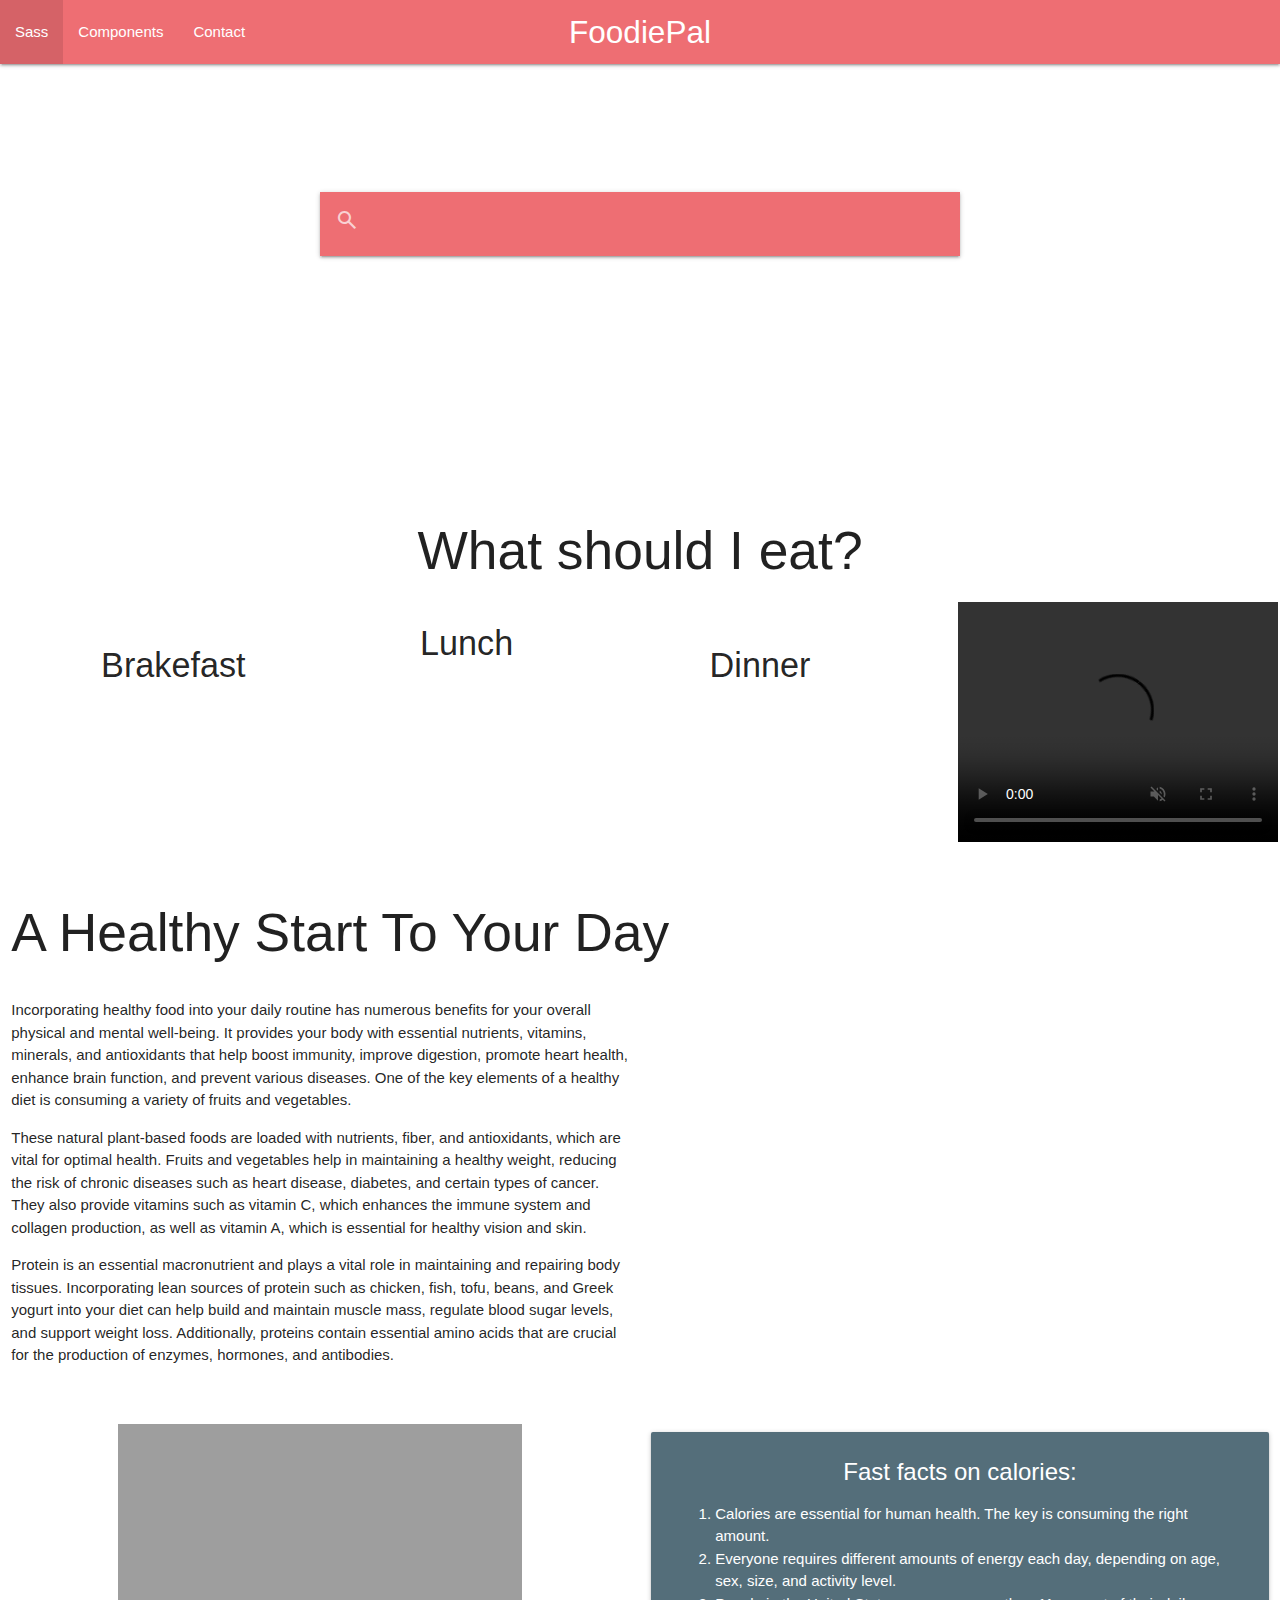
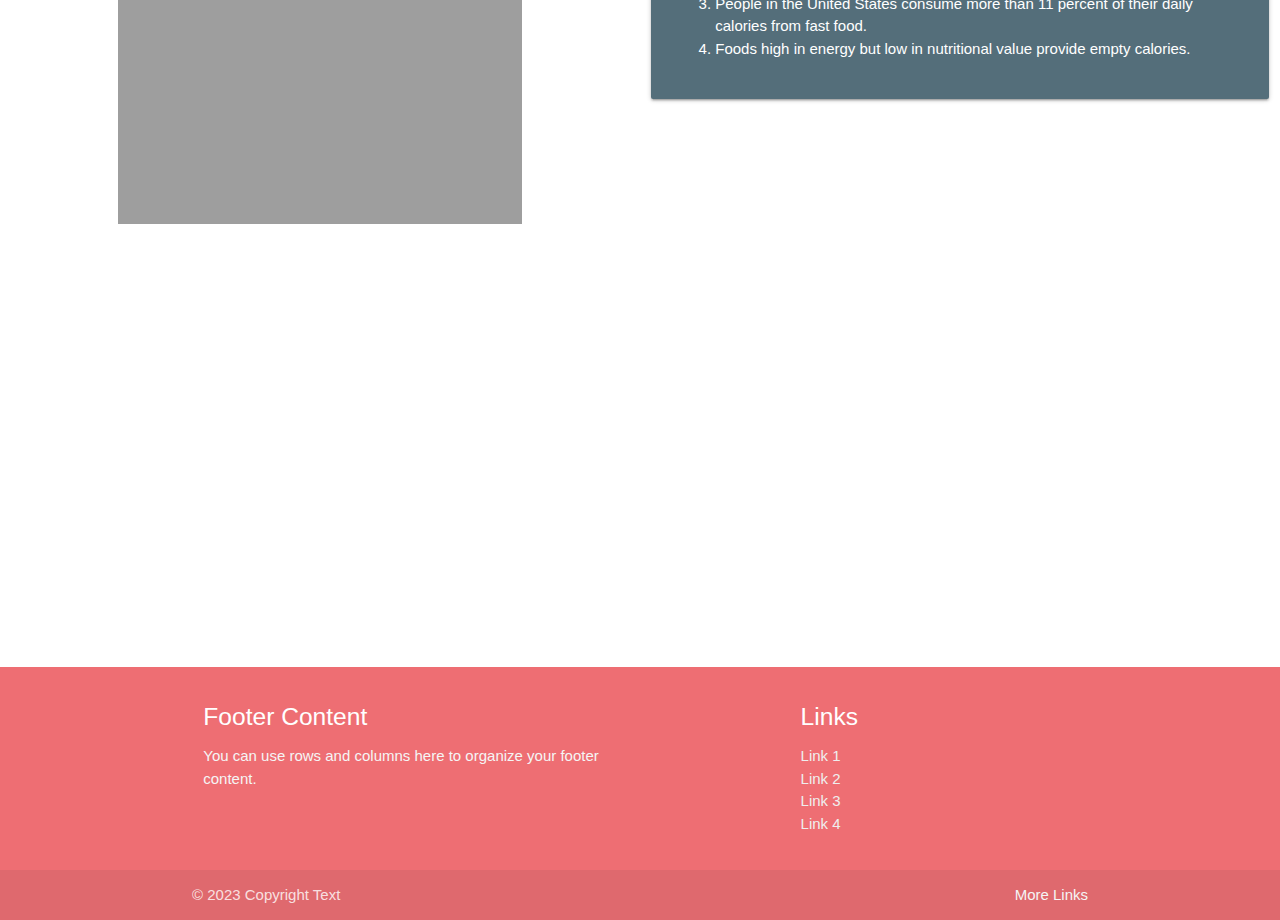
==== commit 07ef345e: "added border radius to all img" ====
--- a/index.html
+++ b/index.html
@@ -28,7 +28,7 @@
           <ul id="nav-mobile" class="left hide-on-med-and-down">
             <li><a href="sass.html">Sass</a></li>
             <li><a href="badges.html">Components</a></li>
-            <li><a href="collapsible.html">JavaScript</a></li>
+            <li><a href="collapsible.html">Contact</a></li>
           </ul>
         </div>
       </nav>
--- a/assets/css/style.css
+++ b/assets/css/style.css
@@ -1,3 +1,6 @@
+img{
+  border-radius: 10px;
+}
 .parallax {
   position: relative;
   background-image: url("../image/oktoberfest-food-sausage-beer-and-bretzel-2022-02-08-22-39-27-utc.jpg");
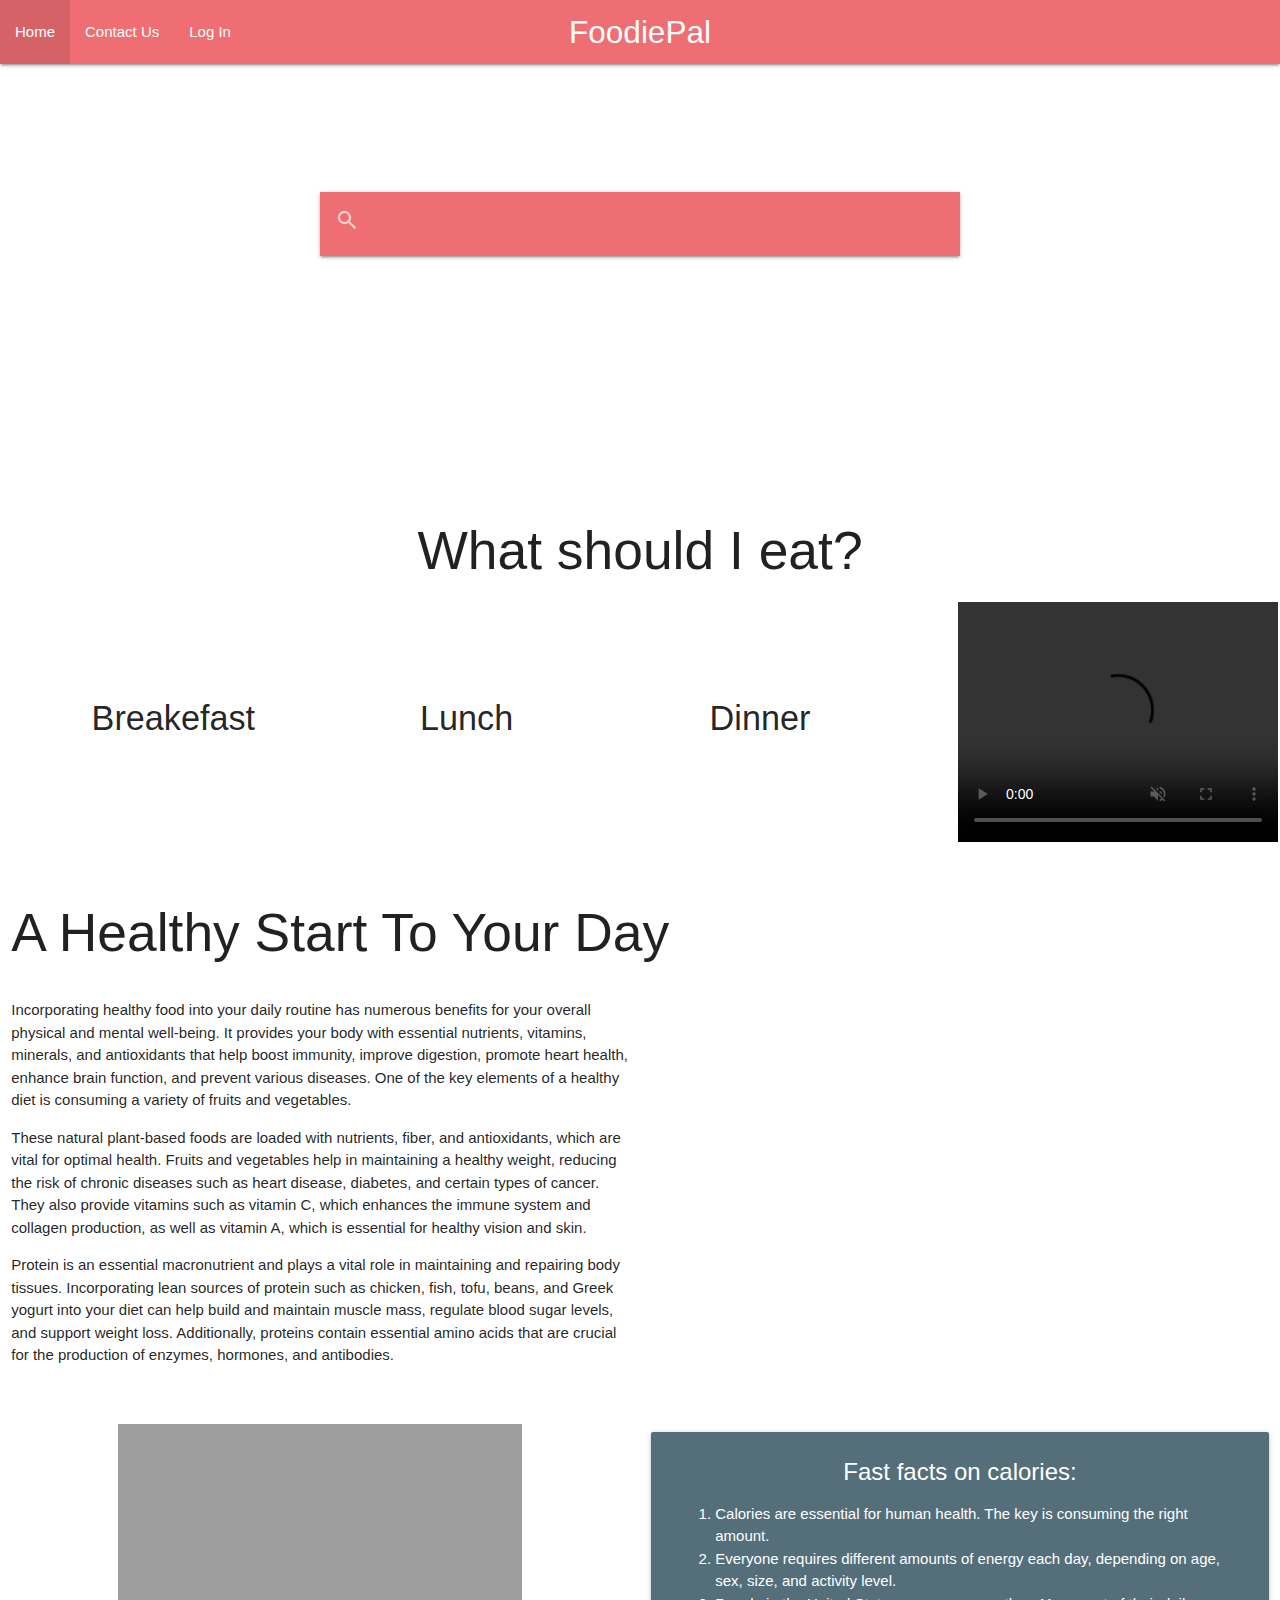
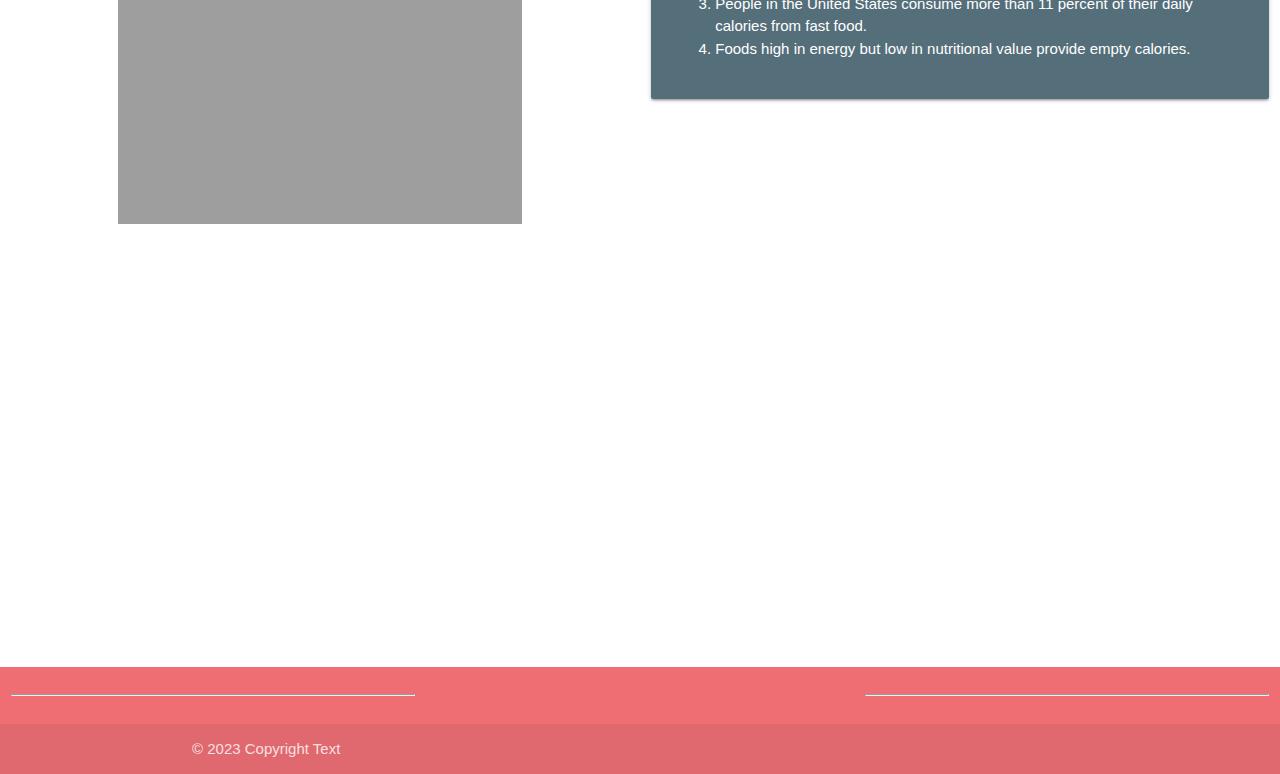
==== commit 8cf41523: "Merge pull request #24 from JulioBermudez/feature/jb" ====
--- a/index.html
+++ b/index.html
@@ -26,9 +26,9 @@
         <div class="nav-wrapper">
           <a href="./index.html" class="brand-logo center">FoodiePal</a>
           <ul id="nav-mobile" class="left hide-on-med-and-down">
-            <li><a href="sass.html">Sass</a></li>
-            <li><a href="badges.html">Components</a></li>
-            <li><a href="collapsible.html">Contact</a></li>
+            <li><a href="#">Home</a></li>
+            <li><a href="#">Contact Us</a></li>
+            <li><a href="#">Log In</a></li>
           </ul>
         </div>
       </nav>
@@ -70,23 +70,24 @@
         </div>
 
         <div class="container col s12 m3 l3 xl3">
-          <div class="card-image card-small">
+          <div class="card-title">
+            <h4>Breakefast</h4>
+          </div>
+          <div class="card-image card-small animation">
             <a href="https://www.simplyrecipes.com/search?q=omelet"
               ><img
                 src="./assets/image/egg-omelette-with-peppers-2021-12-11-01-07-14-utc.jpg"
                 alt=""
             /></a>
           </div>
-          <div class="card-title">
-            <h4>Brakefast</h4>
-          </div>
+          
         </div>
 
         <div class="container col s12 m3 l3 xl2">
           <div class="card-title">
             <h4>Lunch</h4>
           </div>
-          <div class="card-image card-small">
+          <div class="card-image card-small animation">
             <a
               href="https://www.simplyrecipes.com/search?q=grilled+chicken+bowl+"
               ><img
@@ -97,19 +98,20 @@
         </div>
 
         <div class="container col s12 m3 l3 xl3">
-          <div class="card-image card-small">
+          <div class="card-title">
+            <h4>Dinner</h4>
+          </div>
+          <div class="card-image card-small animation">
             <a href="https://www.simplyrecipes.com/search?q=chana+masala"
               ><img
                 src="./assets/image/chana-masala-chole-choley-2021-08-28-07-00-50-utc.jpg"
                 alt=""
             /></a>
           </div>
-          <div class="card-title">
-            <h4>Dinner</h4>
-          </div>
-        </div>
-
-        <div class="container col s10 m3 l3 xl3">
+          
+        </div>
+        
+        <div class="container col s12 m3 l3 xl3 animation">
           <video width="320" height="240" autoplay muted controls loop>
             <source
               src="./assets/video/video_preview_h264.mp4"
@@ -241,7 +243,7 @@
 
       <br />
 
-      <!-- Hide Contain that will show after submit the search -->
+      <!-- Hide Contain that will display after submit the search -->
       <section id="card-container" class="row display-hide">
         <div class="container col s12 m4 l3 xl2">
           <div class="card-image card-small">
@@ -252,19 +254,11 @@
               <h4 id="name-0"></h4>
             </div>
             <ul class="col s12">
-              <li>
-                <h4>Cook Time: <span id="cookTime-0"></span></h4>
-              </li>
-            </ul>
-            <ul class="col s12">
-              <li>
-                <h4>Calories: <span id="calories-0"></span></h4>
-              </li>
-            </ul>
-            <ul class="col s12">
-              <li>
-                <h4>Servings: <span id="servings-0"></span></h4>
-              </li>
+              <li class="col s12" id="cookTime-0"></li>
+
+              <li class=" col s12" id="calories-0"></li>
+
+              <li class="col s12" id="servings-0"></li>
             </ul>
           </div>
         </div>
@@ -278,19 +272,11 @@
               <h4 id="name-1"></h4>
             </div>
             <ul class="col s12">
-              <li>
-                <h4>Cook Time: <span id="cookTime-1"></span></h4>
-              </li>
-            </ul>
-            <ul class="col s12">
-              <li>
-                <h4>Calories: <span id="calories-1"></span></h4>
-              </li>
-            </ul>
-            <ul class="col s12">
-              <li>
-                <h4>Servings: <span id="servings-1"></span></h4>
-              </li>
+              <li class="col s12" id="cookTime-1"></li>
+
+              <li class=" col s12" id="calories-1"></li>
+
+              <li class="col s12" id="servings-1"></li>
             </ul>
           </div>
         </div>
@@ -304,19 +290,11 @@
               <h4 id="name-2"></h4>
             </div>
             <ul class="col s12">
-              <li>
-                <h4>Cook Time: <span id="cookTime-2"></span></h4>
-              </li>
-            </ul>
-            <ul class="col s12">
-              <li>
-                <h4>Calories: <span id="calories-2"></span></h4>
-              </li>
-            </ul>
-            <ul class="col s12">
-              <li>
-                <h4>Servings: <span id="servings-2"></span></h4>
-              </li>
+              <li class="col s12" id="cookTime-2"></li>
+
+              <li class=" col s12" id="calories-2"></li>
+
+              <li class="col s12" id="servings-2"></li>
             </ul>
           </div>
         </div>
@@ -330,19 +308,11 @@
               <h4 id="name-3"></h4>
             </div>
             <ul class="col s12">
-              <li>
-                <h4>Cook Time: <span id="cookTime-3"></span></h4>
-              </li>
-            </ul>
-            <ul class="col s12">
-              <li>
-                <h4>Calories: <span id="calories-3"></span></h4>
-              </li>
-            </ul>
-            <ul class="col s12">
-              <li>
-                <h4>Servings: <span id="servings-3"></span></h4>
-              </li>
+              <li class="col s12" id="cookTime-3"></li>
+
+              <li class=" col s12" id="calories-3"></li>
+
+              <li class="col s12" id="servings-3"></li>
             </ul>
           </div>
         </div>
@@ -356,19 +326,11 @@
               <h4 id="name-4"></h4>
             </div>
             <ul class="col s12">
-              <li>
-                <h4>Cook Time: <span id="cookTime-4"></span></h4>
-              </li>
-            </ul>
-            <ul class="col s12">
-              <li>
-                <h4>Calories: <span id="calories-4"></span></h4>
-              </li>
-            </ul>
-            <ul class="col s12">
-              <li>
-                <h4>Servings: <span id="servings-4"></span></h4>
-              </li>
+              <li class="col s12" id="cookTime-4"></li>
+
+              <li class=" col s12" id="calories-4"></li>
+
+              <li class="col s12" id="servings-4"></li>
             </ul>
           </div>
         </div>
@@ -382,24 +344,16 @@
               <h4 id="name-5"></h4>
             </div>
             <ul class="col s12">
-              <li>
-                <h4>Cook Time: <span id="cookTime-5"></span></h4>
-              </li>
-            </ul>
-            <ul class="col s12">
-              <li>
-                <h4>Calories: <span id="calories-5"></span></h4>
-              </li>
-            </ul>
-            <ul class="col s12">
-              <li>
-                <h4>Servings: <span id="servings-5"></span></h4>
-              </li>
+              <li class="col s12" id="cookTime-5"></li>
+
+              <li class=" col s12" id="calories-5"></li>
+
+              <li class="col s12" id="servings-5"></li>
             </ul>
           </div>
         </div>
       </section>
-
+      <!-- Hide Main Card Contain that will display after click on any result search -->
       <section id="main-card-container" class="row container display-hide">
         <div class="col s12">
           <div class="card-image card-small">
@@ -420,20 +374,20 @@
             </ul>
 
             <div class="row">
-              <h4>Ingredients:</h4>
-              <ol class="col s12" id="ingredientsList"></ol>
+              <h4 class="col s12 center-align">Ingredients:</h4>
+              <ol class="col s12 left-align" id="ingredientsList"></ol>
             </div>
 
             <br />
 
             <article class="row">
               <div class="col s12">
-                <h4 class="col s12">Description:</h4>
-                <p id="description"></p>
+                <h4 class="col s12 center-align">Description:</h4>
+                <p id="description" class="left-align"></p>
               </div>
               <div class="row right">
-                <h4 class="col s12">Steps:</h4>
-                <ol class="col s12" id="steps"></ol>
+                <h4 class="col s12 center-align">Steps:</h4>
+                <ol class="col s12 left-align" id="steps"></ol>
               </div>
             </article>
           </div>
@@ -447,33 +401,25 @@
 
     <!-- Footer -->
     <footer class="page-footer">
-      <div class="container">
-        <div class="row">
-          <div class="col l6 s12">
-            <h5 class="white-text">Footer Content</h5>
-            <p class="grey-text text-lighten-4">
-              You can use rows and columns here to organize your footer content.
-            </p>
-          </div>
-          <div class="col l4 offset-l2 s12">
-            <h5 class="white-text">Links</h5>
-            <ul>
-              <li><a class="grey-text text-lighten-3" href="#!">Link 1</a></li>
-              <li><a class="grey-text text-lighten-3" href="#!">Link 2</a></li>
-              <li><a class="grey-text text-lighten-3" href="#!">Link 3</a></li>
-              <li><a class="grey-text text-lighten-3" href="#!">Link 4</a></li>
-            </ul>
-          </div>
-        </div>
+      <section class="row">
+      <div class="col s4"><hr></div>
+      <div class="col s4 custom-footer">
+        <i class="fa-brands fa-square-twitter fa-2xl"></i>
+        <i class="fa-brands fa-facebook fa-2xl"></i>
+        <i class="fa-brands fa-instagram fa-2xl"></i>
+        <i class="fa-brands fa-github fa-2xl"></i>
+        <i class="fa-brands fa-linkedin fa-2xl"></i>
       </div>
-      <div class="footer-copyright">
+      <div class="col s4"><hr></div>
+    </section>
+      <div class="footer-copyright col s12">
         <div class="container">
           © 2023 Copyright Text
-          <a class="grey-text text-lighten-4 right" href="#!">More Links</a>
         </div>
       </div>
     </footer>
-
+    <!-- Font Awsome -->
+    <script src="https://kit.fontawesome.com/c2587f10ba.js" crossorigin="anonymous"></script>
     <!--JavaScript-->
     <script src="https://cdnjs.cloudflare.com/ajax/libs/materialize/1.0.0/js/materialize.min.js"></script>
     <script
--- a/assets/css/style.css
+++ b/assets/css/style.css
@@ -1,5 +1,11 @@
 img{
   border-radius: 10px;
+}
+.animation :hover {
+rotate: 5deg;
+cursor: pointer;;
+box-shadow: rgba(0, 0, 0, 0.4) 0px 2px 4px,
+rgba(0, 0, 0, 0.3) 0px 7px 13px -3px, rgba(0, 0, 0, 0.2) 0px -3px 0px inset;
 }
 .parallax {
   position: relative;
@@ -41,6 +47,7 @@
   display: flex;
   flex-wrap: wrap;
   justify-content: space-evenly;
+  align-items:center;
 }
 .custom-container-video h2,
 .card-title {
@@ -61,8 +68,13 @@
 .margin-top {
   margin-top: 10px;
 }
-
-
+.custom-footer{
+  display: flex;
+  justify-content: space-evenly;
+}
+.custom-footer :hover {
+  cursor: pointer;
+}
 #icon {
   width: 100%;
 }
@@ -81,7 +93,7 @@
 }
 #card-container img:hover,#main-card-container img:hover {
   cursor: pointer;
-
+rotate:3deg;
   box-shadow: rgba(0, 0, 0, 0.4) 0px 2px 4px,
     rgba(0, 0, 0, 0.3) 0px 7px 13px -3px, rgba(0, 0, 0, 0.2) 0px -3px 0px inset;
 }
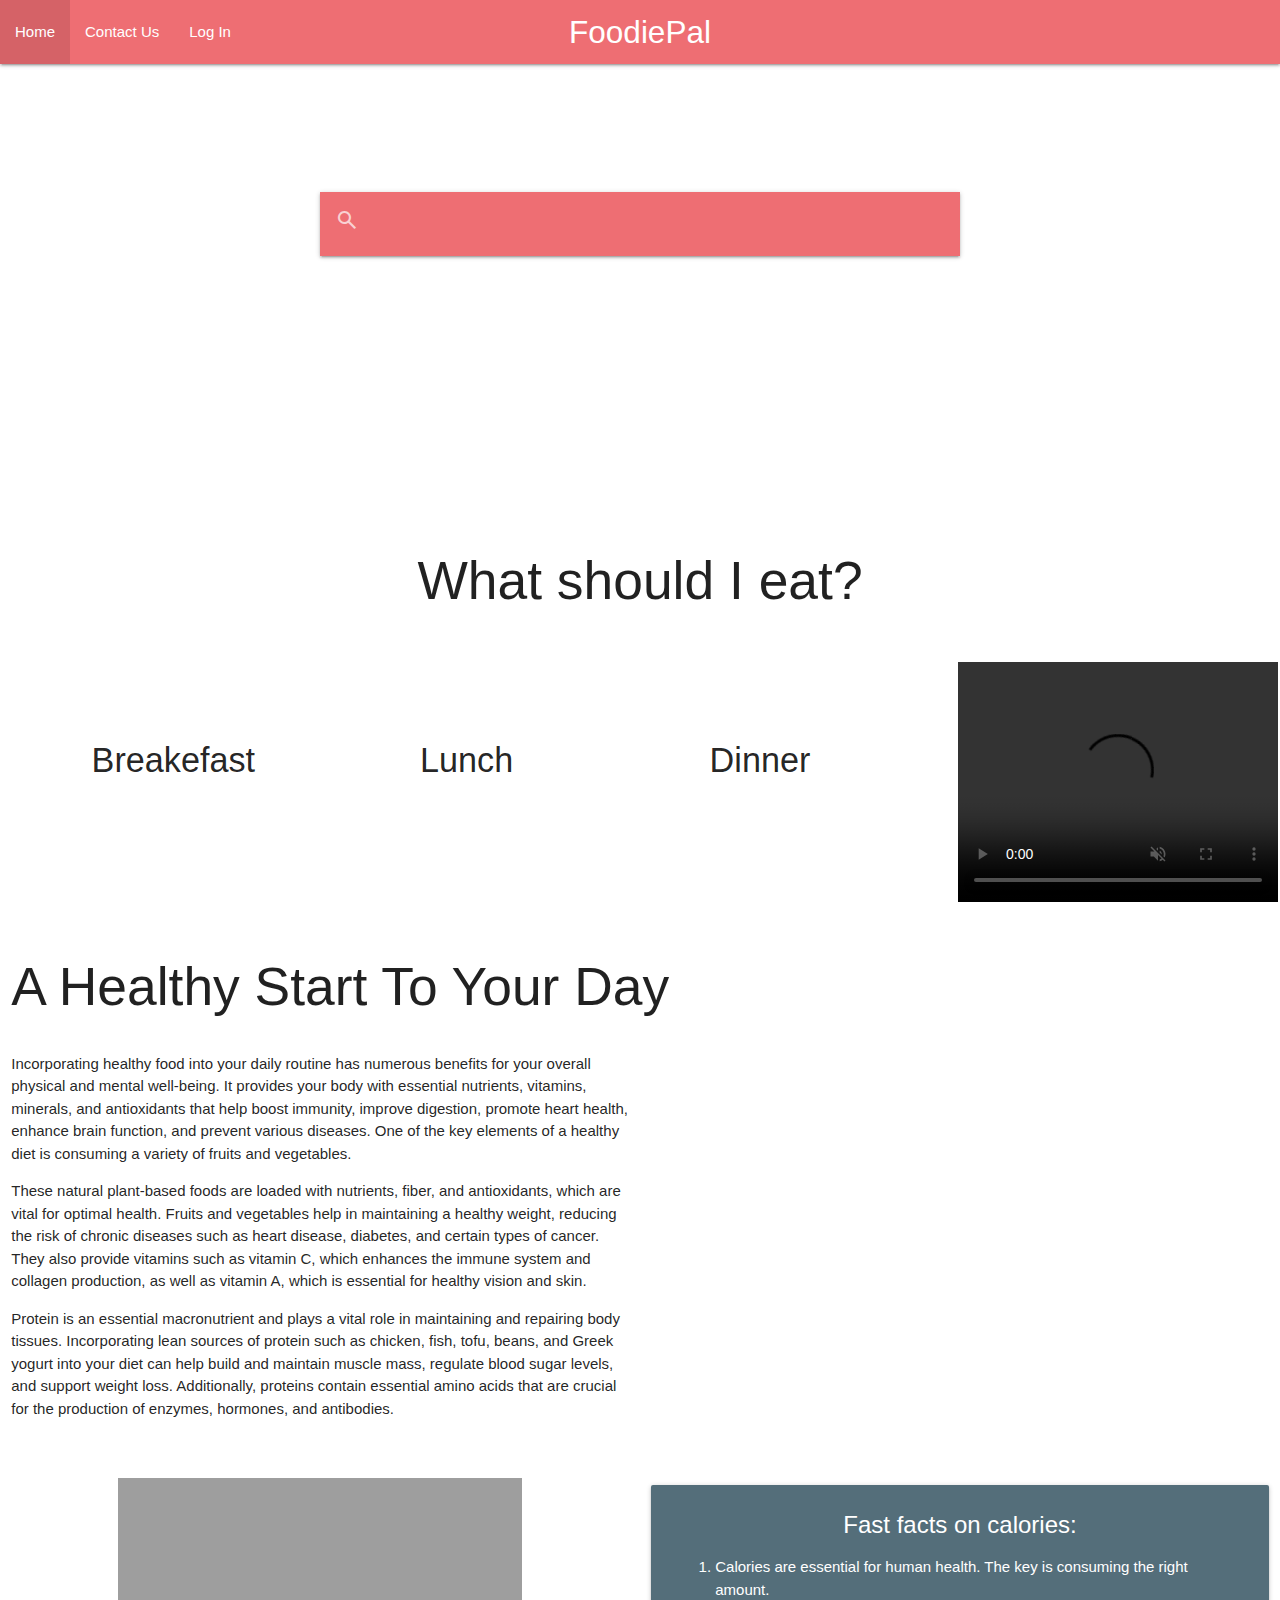
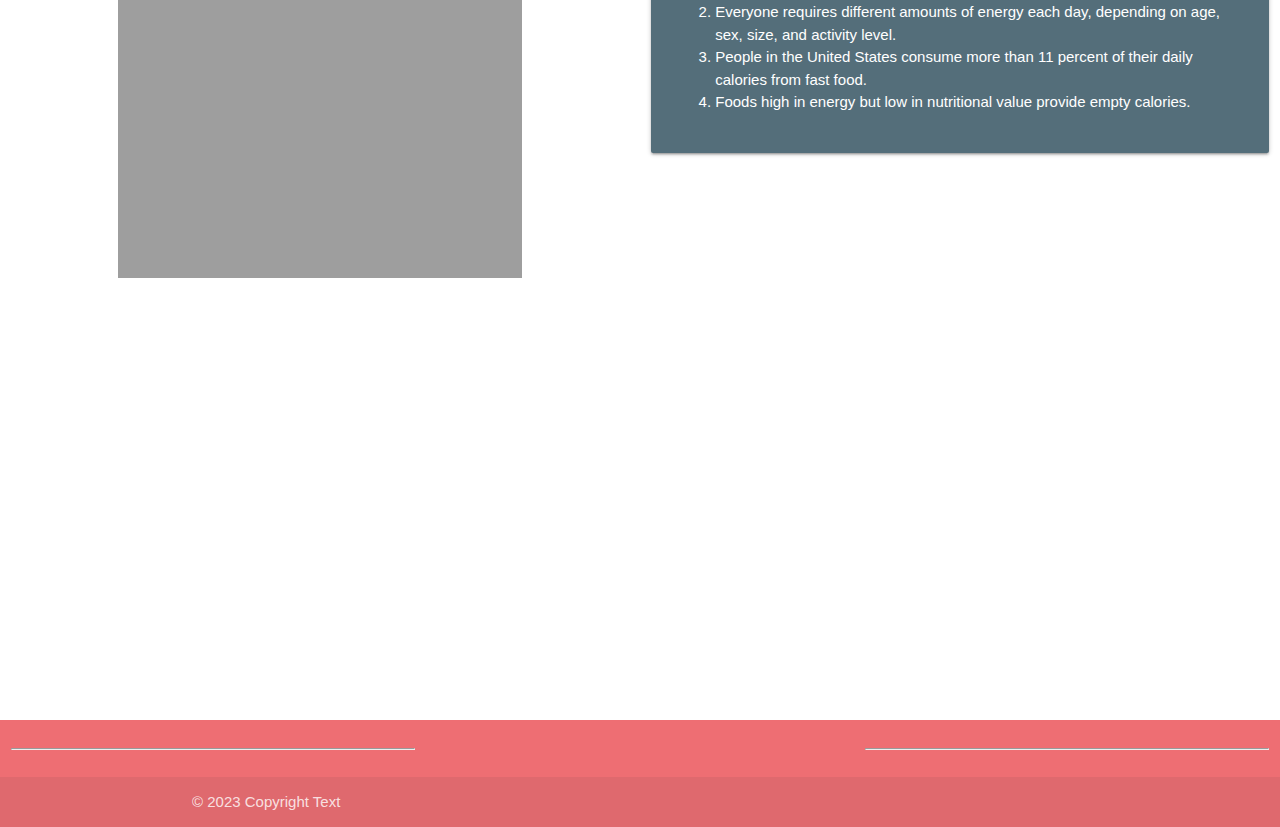
==== commit d7bac968: "Merge pull request #26 from JulioBermudez/feature/jb" ====
--- a/index.html
+++ b/index.html
@@ -111,9 +111,9 @@
           
         </div>
         
-        <div class="container col s12 m3 l3 xl3 animation">
+        <div class="container col s12 m3 l3 xl3 animation custom-container-video ">
           <video width="320" height="240" autoplay muted controls loop>
-            <source
+            <source 
               src="./assets/video/video_preview_h264.mp4"
               type="video/mp4"
             />
--- a/assets/css/style.css
+++ b/assets/css/style.css
@@ -1,6 +1,11 @@
 img{
   border-radius: 10px;
 }
+a {
+text-decoration: none!important;
+color: white !important;
+}
+
 .animation :hover {
 rotate: 5deg;
 cursor: pointer;;
@@ -75,6 +80,10 @@
 .custom-footer :hover {
   cursor: pointer;
 }
+.custom-container-video {
+  margin-top: 30px;
+}
+
 #icon {
   width: 100%;
 }
@@ -97,6 +106,10 @@
   box-shadow: rgba(0, 0, 0, 0.4) 0px 2px 4px,
     rgba(0, 0, 0, 0.3) 0px 7px 13px -3px, rgba(0, 0, 0, 0.2) 0px -3px 0px inset;
 }
+#custom-logo {
+  width: 7%;
+  border-radius: none;
+}
 
 @media only screen and (max-device-width: 1366px) {
   .parallax-container {
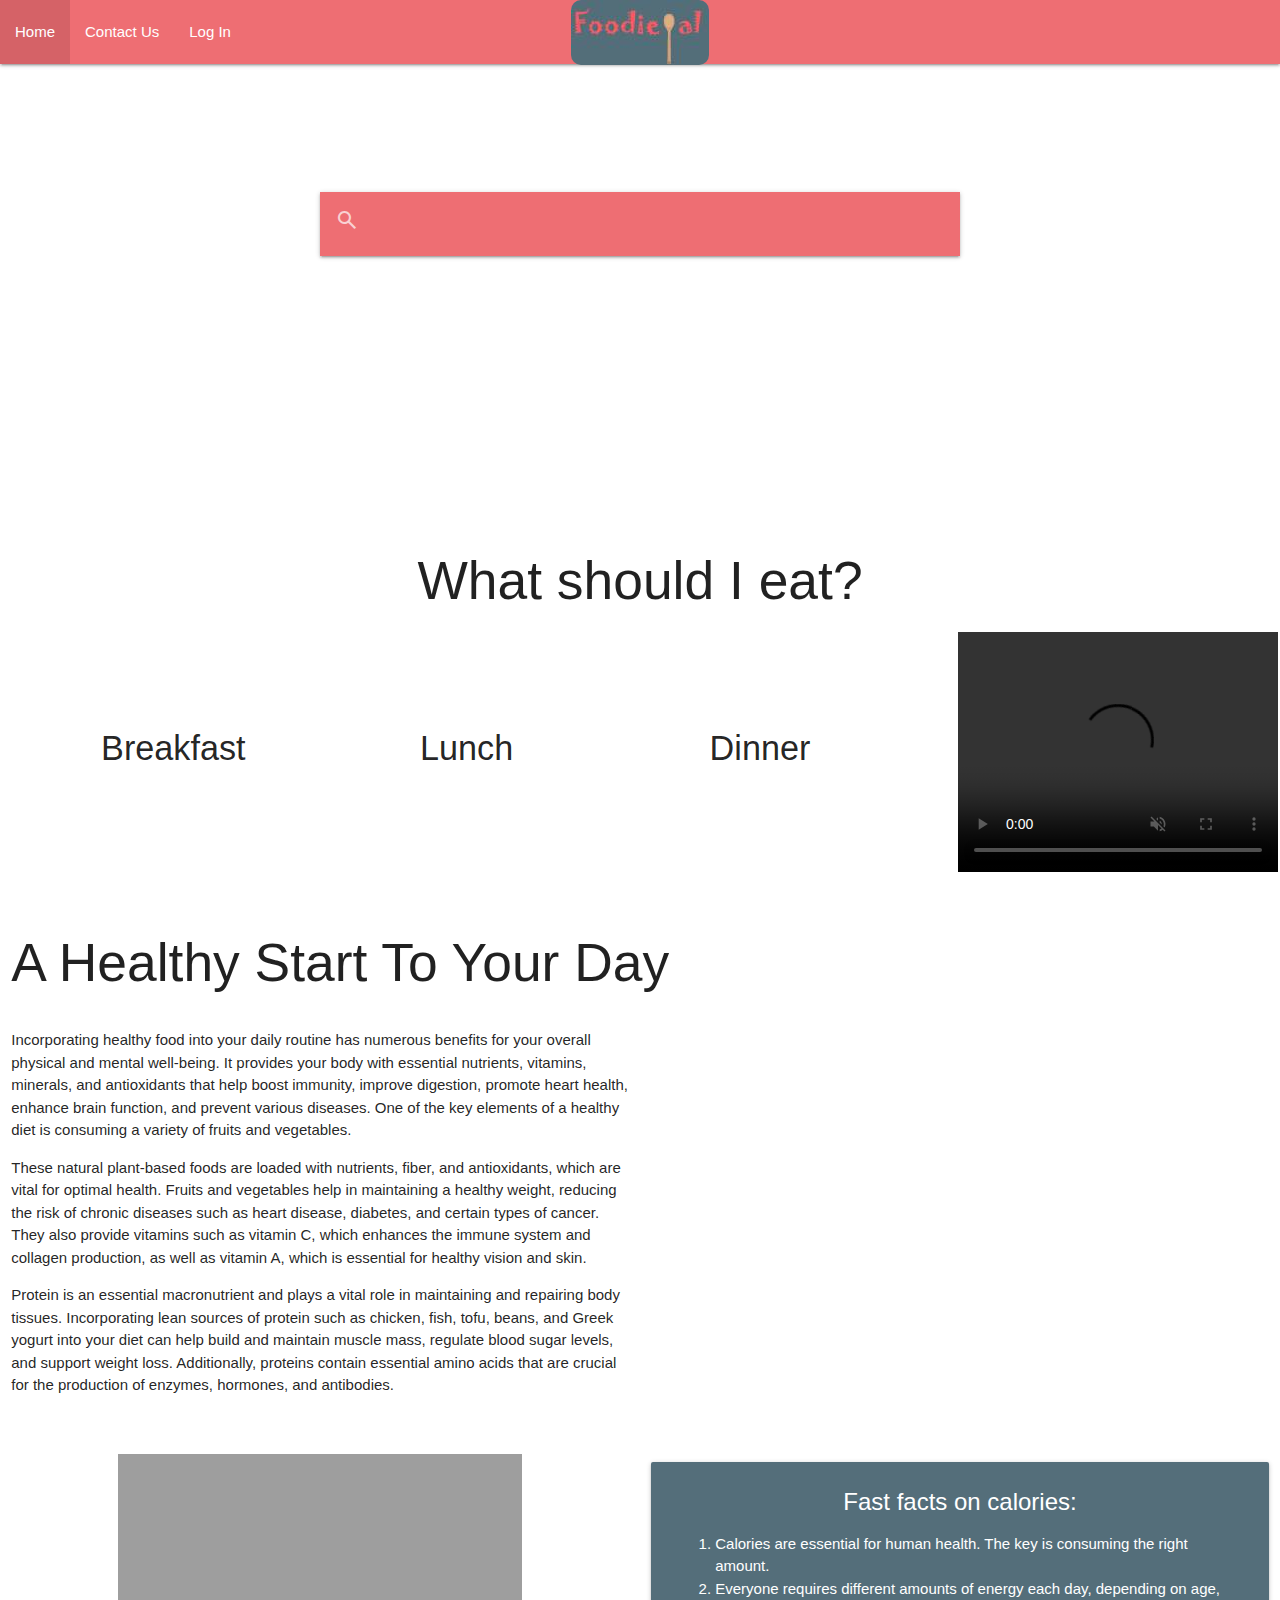
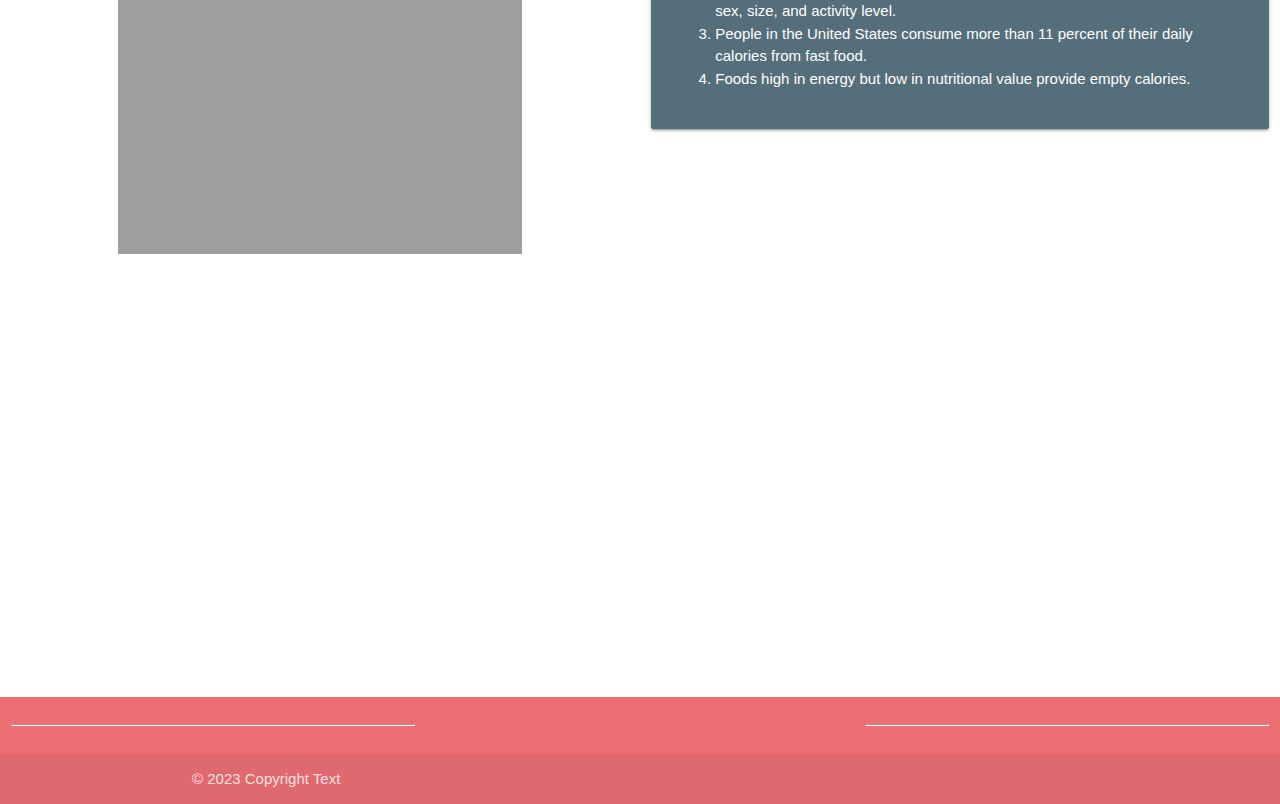
==== commit c73db453: "save" ====
--- a/index.html
+++ b/index.html
@@ -24,7 +24,7 @@
     <header>
       <nav>
         <div class="nav-wrapper">
-          <a href="./index.html" class="brand-logo center">FoodiePal</a>
+          <a href="./assets/image/logofinal1.jpg" class="brand-logo center"><img src="./assets/image/logofinal1.jpg" alt=""></a>
           <ul id="nav-mobile" class="left hide-on-med-and-down">
             <li><a href="#">Home</a></li>
             <li><a href="#">Contact Us</a></li>
@@ -71,7 +71,7 @@
 
         <div class="container col s12 m3 l3 xl3">
           <div class="card-title">
-            <h4>Breakefast</h4>
+            <h4>Breakfast</h4>
           </div>
           <div class="card-image card-small animation">
             <a href="https://www.simplyrecipes.com/search?q=omelet"
@@ -111,9 +111,9 @@
           
         </div>
         
-        <div class="container col s12 m3 l3 xl3 animation custom-container-video ">
+        <div class="container col s12 m3 l3 xl3 animation">
           <video width="320" height="240" autoplay muted controls loop>
-            <source 
+            <source
               src="./assets/video/video_preview_h264.mp4"
               type="video/mp4"
             />
@@ -429,5 +429,4 @@
       referrerpolicy="no-referrer"
     ></script>
     <script src="./assets/js/jquery.js"></script>
-  </body>
-</html>
+  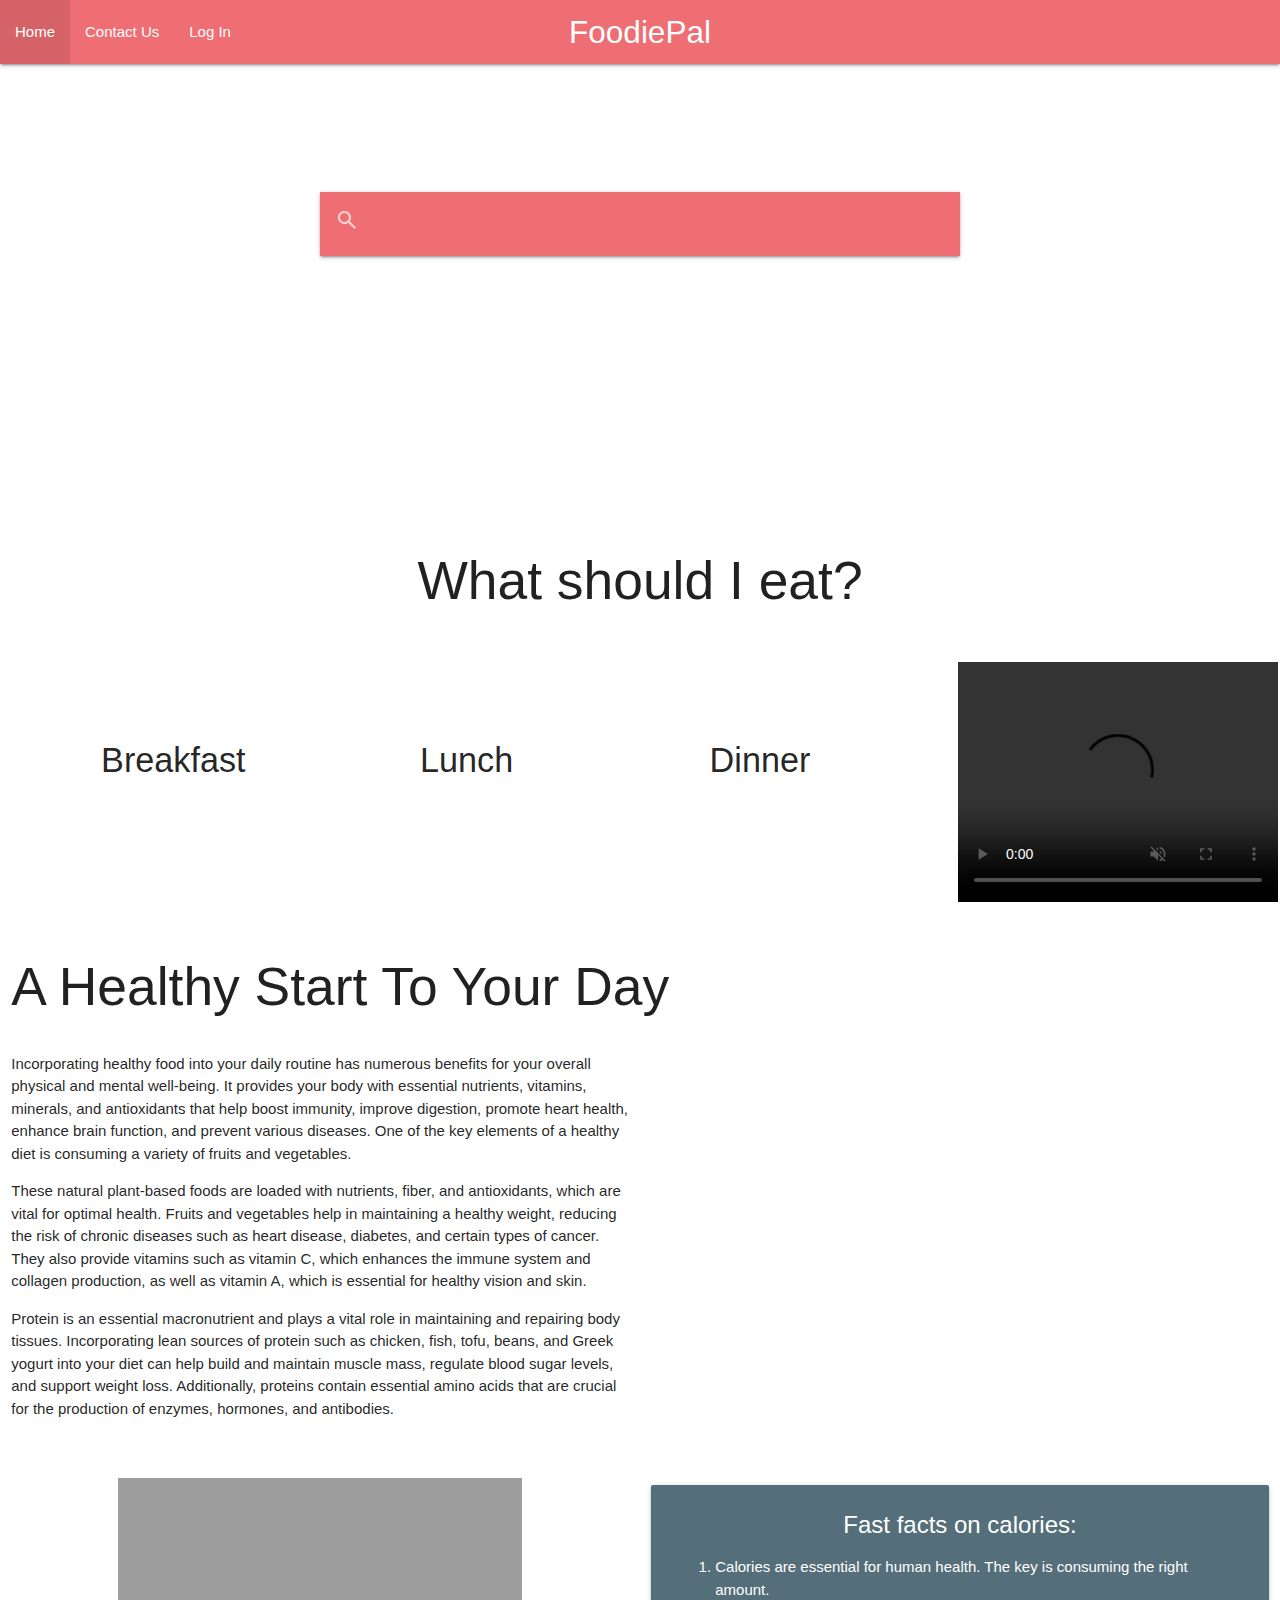
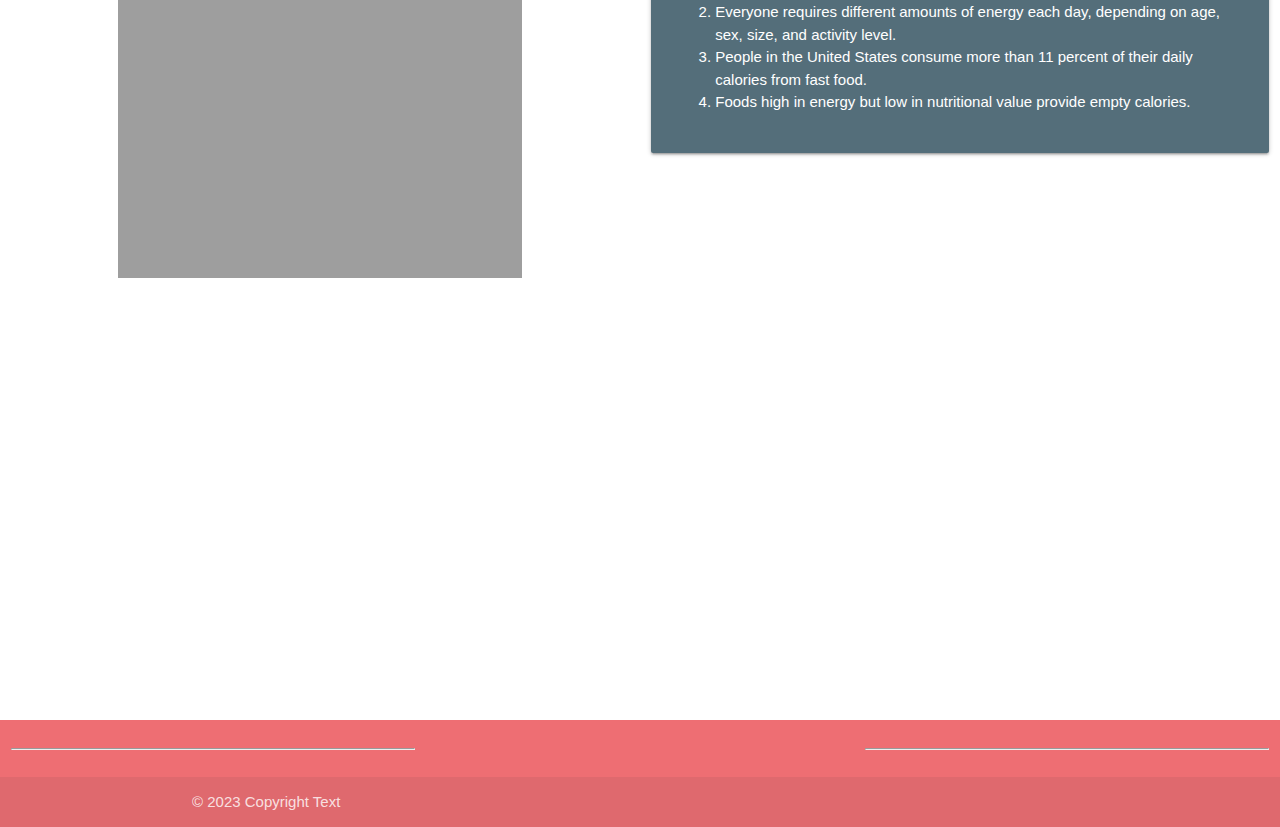
==== commit f3636d18: "fix breakFast" ====
--- a/index.html
+++ b/index.html
@@ -24,7 +24,7 @@
     <header>
       <nav>
         <div class="nav-wrapper">
-          <a href="./assets/image/logofinal1.jpg" class="brand-logo center"><img src="./assets/image/logofinal1.jpg" alt=""></a>
+          <a href="./index.html" class="brand-logo center">FoodiePal</a>
           <ul id="nav-mobile" class="left hide-on-med-and-down">
             <li><a href="#">Home</a></li>
             <li><a href="#">Contact Us</a></li>
@@ -111,9 +111,9 @@
           
         </div>
         
-        <div class="container col s12 m3 l3 xl3 animation">
+        <div class="container col s12 m3 l3 xl3 animation custom-container-video ">
           <video width="320" height="240" autoplay muted controls loop>
-            <source
+            <source 
               src="./assets/video/video_preview_h264.mp4"
               type="video/mp4"
             />
@@ -429,4 +429,5 @@
       referrerpolicy="no-referrer"
     ></script>
     <script src="./assets/js/jquery.js"></script>
-  +  </body>
+</html>
